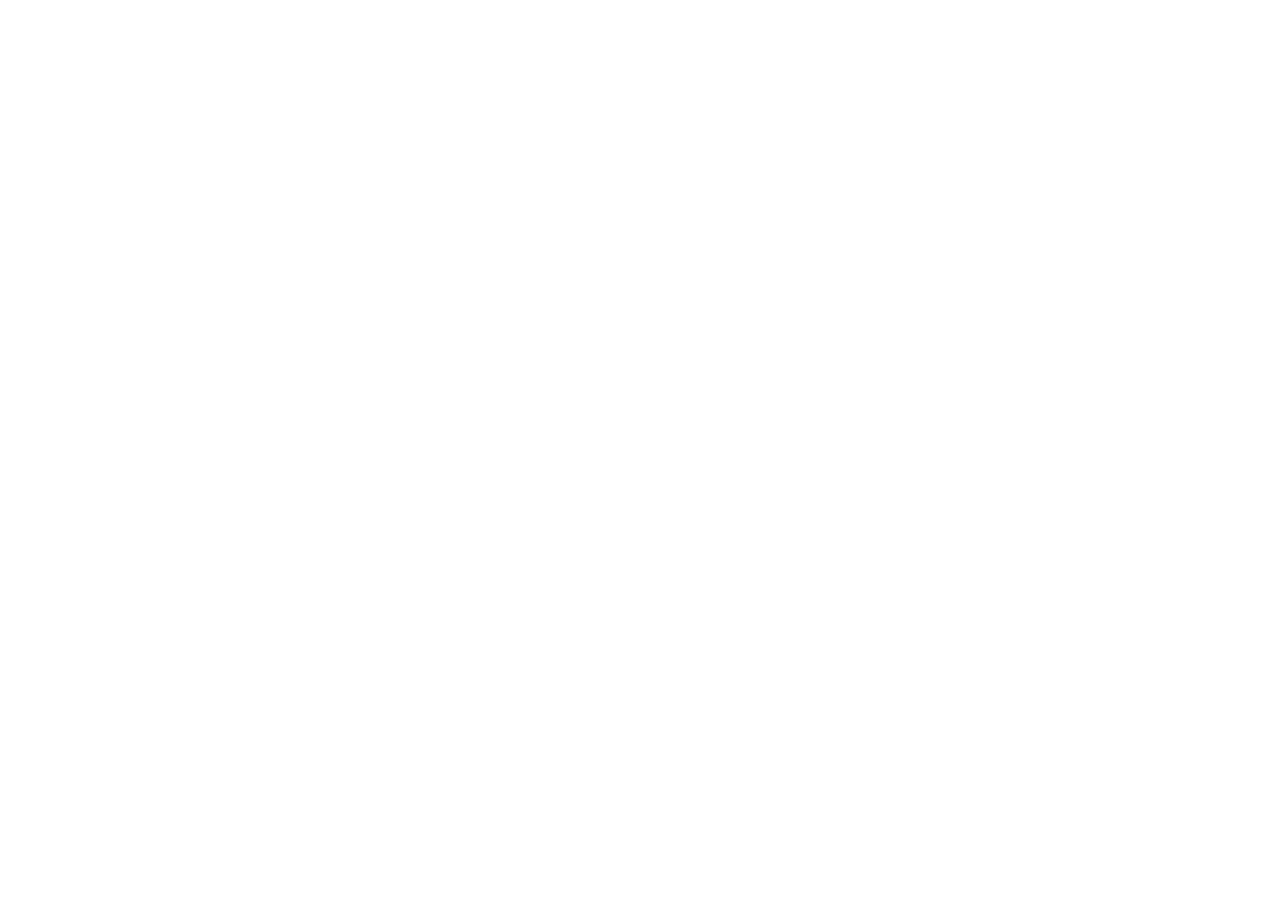
==== index.html @ bd04b02f "Teste" ====
<!DOCTYPE html>
<html lang="pt-br">
<head>
    <meta charset="UTF-8">
    <meta name="viewport" content="width=device-width, initial-scale=1.0">
    <title>Gollum</title>
    <link rel="stylesheet" href="style.css">
</head>
<body>
    <div class="">
        <header>

        </header>
    </div>

    <nav></nav>

    
    
</body>
</html>
---- style.css ----
@import url('https://fonts.googleapis.com/css2?family=Sofadi+One&display=swap');
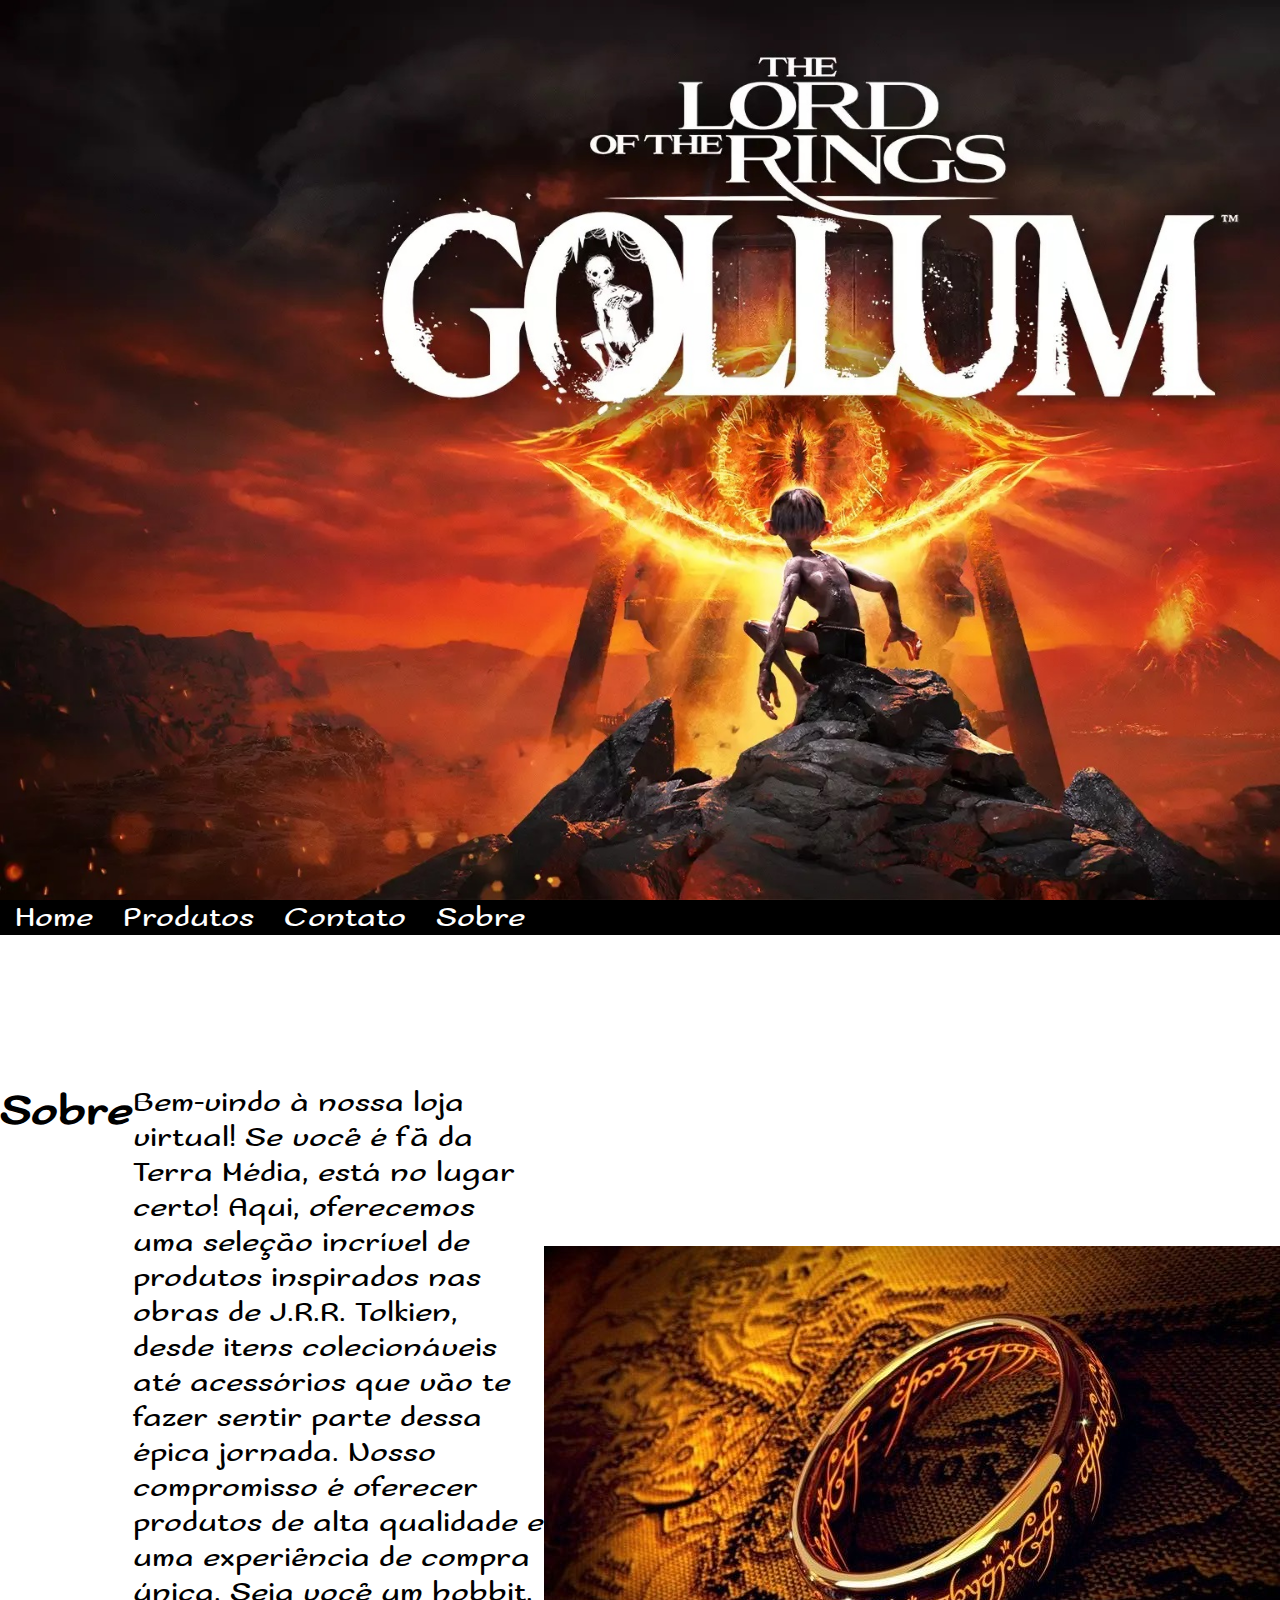
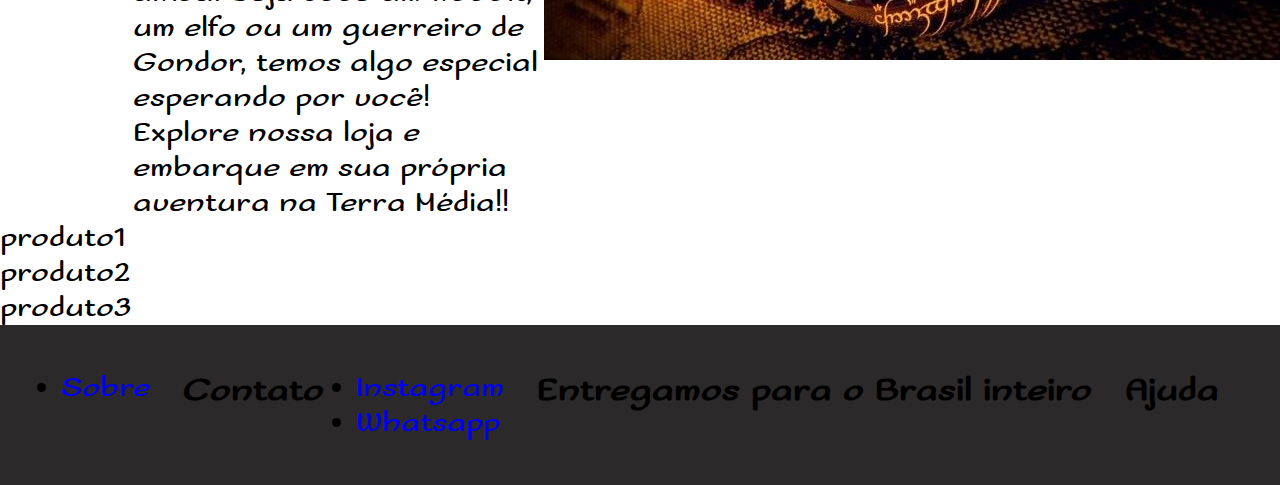
==== commit 61e8f410: "Adicionando rodapé" ====
--- a/index.html
+++ b/index.html
@@ -3,19 +3,78 @@
 <head>
     <meta charset="UTF-8">
     <meta name="viewport" content="width=device-width, initial-scale=1.0">
-    <title>Gollum</title>
+    <title>Gollum Store</title>
     <link rel="stylesheet" href="style.css">
 </head>
 <body>
-    <div class="">
-        <header>
+    <header>  
 
-        </header>
-    </div>
+        <div class="cover"></div>
+    </header>
+<div>
+    <nav>
+        <ul class="pesquisa" >
+            <li>
+                <a  href="index.html">Home</a>
+            </li>
 
-    <nav></nav>
+            <li>
+                <a href="produtos.html">Produtos</a>
+            </li>
+            <li>
+                <a href="contato.html">Contato</a>
+            </li>
+            <li>
+                <a href="sobre.html">Sobre</a>
+            </li>
+        </ul>
+    </nav>
+</div>
+           
 
-    
-    
+        <main class="sobre">
+            <article class="textsobre">
+                <h2>Sobre</h2>
+                <p> Bem-vindo à nossa loja virtual! Se você é fã da Terra Média, 
+                    está no lugar certo! Aqui, oferecemos uma seleção incrível de produtos 
+                    inspirados nas obras de J.R.R. Tolkien, desde itens colecionáveis 
+                    até acessórios que vão te fazer sentir parte dessa épica jornada. 
+                    Nosso compromisso é oferecer produtos de alta qualidade e uma experiência 
+                    de compra única. Seja você um hobbit, um elfo ou um guerreiro de Gondor,
+                    temos algo especial esperando por você! Explore nossa loja e embarque em 
+                    sua própria aventura na Terra Média!!</p>
+            </article>
+            <div class="imgsobre">
+                <img src="./assets/precioso.jpg" alt="sobre">
+            </div>
+        </main>
+
+
+        <main>
+            <article>produto1</article>
+            <article>produto2</article>
+            <article>produto3</article>
+        </main>
+
+        <footer class="rodape">
+            <ul>  
+                <li>
+                    <a  href="index.html">Sobre</a>
+                </li>
+            </ul>
+            <h3>
+                Contato
+            </h3>
+            <ul>
+                <li><a href="#instagram">Instagram</a></li>
+                <li> <a href="#whatsapp">Whatsapp</a></li>
+            </ul> 
+            <h3> 
+                Entregamos para o Brasil inteiro
+            </h3>
+            <h3> Ajuda </h3>
+            
+        </footer>
+
 </body>
 </html>--- a/style.css
+++ b/style.css
@@ -1 +1,102 @@
 @import url('https://fonts.googleapis.com/css2?family=Sofadi+One&display=swap');
+
+html {
+    font-family: "Sofadi One";
+    font-size: 30px;
+}
+
+* {
+    margin: 0;
+    padding: 0;
+    box-sizing: border-box;
+}
+
+.cover {
+    position: absolute;
+    top: 0;
+    left: 0;
+    height: 100%;
+    width: 100%;
+    z-index: -100;
+    background-image: url('assets/gollumbanner.jpg');
+    background-size: cover;
+}
+
+header {
+    
+    height: 100vh;
+    display: flex;
+    justify-content: center;
+    align-items: center;}
+    
+header h2 {
+    margin-left: 16rem;
+    /* background: linear-gradient(yellow, red); */
+    background: -webkit-linear-gradient(yellow, red);
+    -webkit-background-clip: text;
+    -webkit-text-fill-color: transparent;
+}
+
+div ul {
+    list-style-type: none;
+    display: flex;
+    flex-direction: row;
+    justify-content: space-between;
+    
+
+}
+
+ .pesquisa a{
+    text-decoration: none;
+    font-size: 1rem;
+    margin: 0 0.5rem;
+    color: white;
+    
+    
+    
+}
+
+nav {
+    width: 100%;
+    display:flex;
+    flex-direction: row;
+    justify-content: space-between;
+    align-items: center;
+    background-color: black;
+
+}
+
+.sobre{
+    /* border: 1px solid red; */
+    align-items: center;
+    display: flex;
+    justify-content: space-between;
+    padding-top: 5rem;
+}
+
+
+.imgsobre{
+    /* border: 1px solid rgb(94, 255, 0); */
+    width: 100%;
+    display:flex;
+    /* justify-content: right;         */
+}
+
+.textsobre{
+    /* border: 1px solid rgb(76, 0, 255); */
+    width: 100%;
+    display: flex;
+    /* justify-content: left; */
+}
+
+.rodape {
+    display: flex;
+    justify-content: space-around;
+    background-color: rgb(43, 41, 41);
+    padding: 1.5rem;
+    
+}
+
+.rodape a{
+    text-decoration: none;
+}
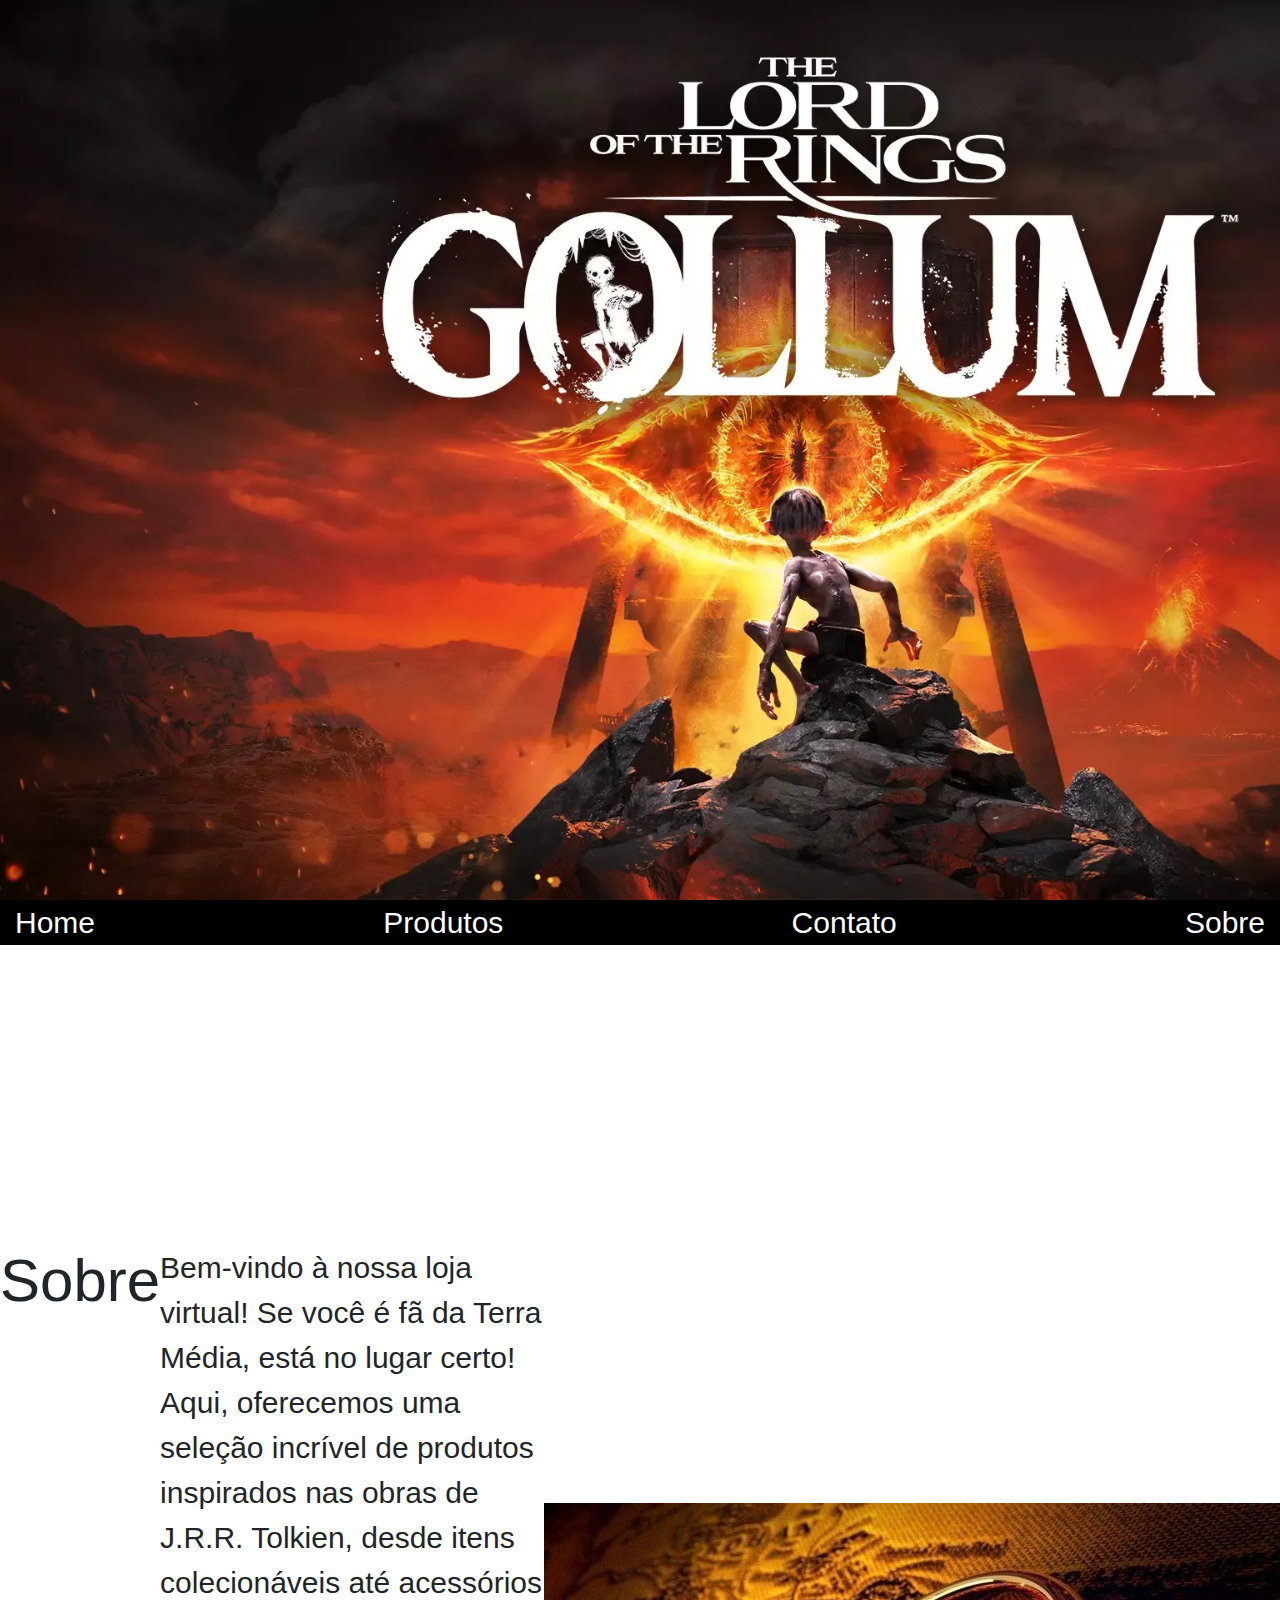
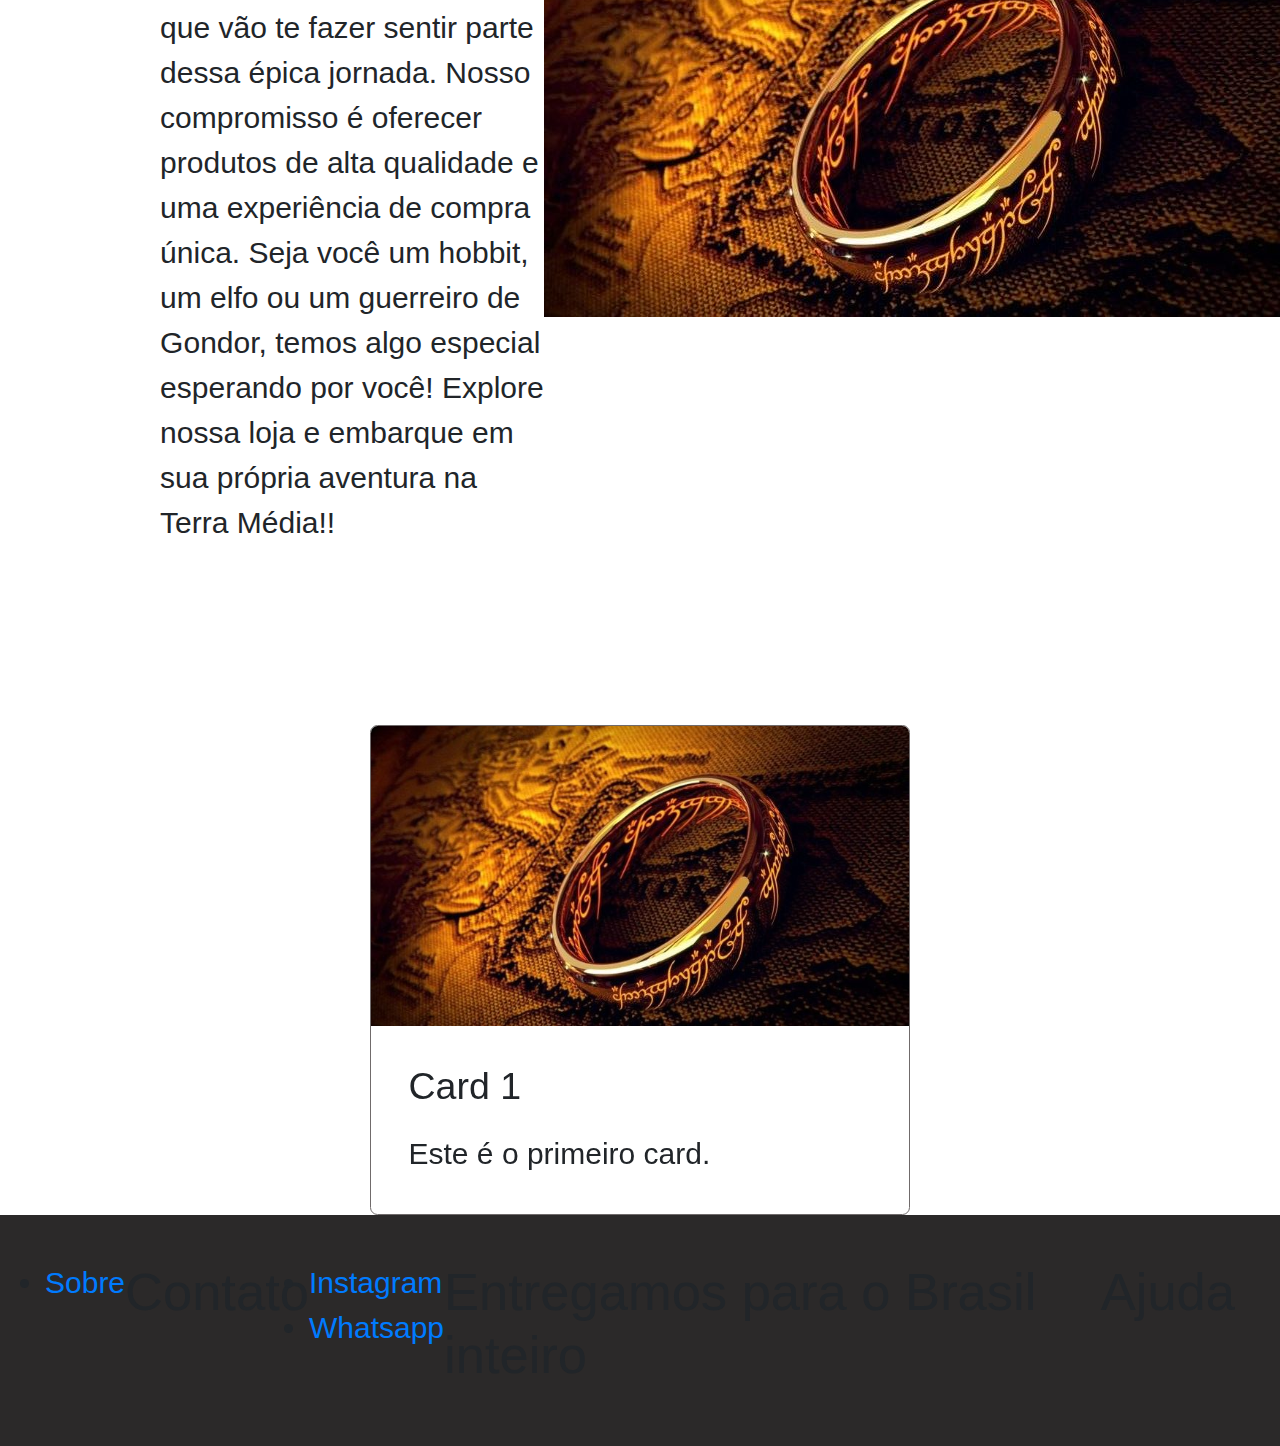
==== commit a8ab8327: "..." ====
--- a/index.html
+++ b/index.html
@@ -5,6 +5,7 @@
     <meta name="viewport" content="width=device-width, initial-scale=1.0">
     <title>Gollum Store</title>
     <link rel="stylesheet" href="style.css">
+    <link href="https://stackpath.bootstrapcdn.com/bootstrap/4.5.2/css/bootstrap.min.css" rel="stylesheet">
 </head>
 <body>
     <header>  
@@ -50,11 +51,45 @@
         </main>
 
 
-        <main>
-            <article>produto1</article>
-            <article>produto2</article>
-            <article>produto3</article>
-        </main>
+        <main id="carouselExampleControls" class="carousel slide" data-ride="carousel">
+            <section class="carousel-inner">
+              <div class="carousel-item active">
+                <div class="card" style="width: 18rem; margin: auto;">
+                  <img src="./assets/precioso.jpg" class="card-img-top" alt="...">
+                  <div class="card-body">
+                    <h5 class="card-title">Card 1</h5>
+                    <p class="card-text">Este é o primeiro card.</p>
+                  </div>
+                </div>
+              </div>
+              <div class="carousel-item">
+                <div class="card" style="width: 18rem; margin: auto;">
+                  <img src="./assets/andúril.jpg" class="card-img-top" alt="...">
+                  <div class="card-body">
+                    <h5 class="card-title">Card 2</h5>
+                    <p class="card-text">Este é o segundo card.</p>
+                  </div>
+                </div>
+              </div>
+              <div class="carousel-item">
+                <div class="card" style="width: 18rem; margin: auto;">
+                  <img src="./assets/anel2.jpg" class="card-img-top" alt="...">
+                  <div class="card-body">
+                    <h5 class="card-title">Card 3</h5>
+                    <p class="card-text">Este é o terceiro card.</p>
+                  </div>
+                </div>
+              </div>
+            </section>
+            <a class="carousel-control-prev" href="#carouselExampleControls" role="button" data-slide="prev">
+              <span class="carousel-control-prev-icon" aria-hidden="true"></span>
+              <span class="sr-only">Anterior</span>
+            </a>
+            <a class="carousel-control-next" href="#carouselExampleControls" role="button" data-slide="next">
+              <span class="carousel-control-next-icon" aria-hidden="true"></span>
+              <span class="sr-only">Próximo</span>
+            </a>
+          </main>
 
         <footer class="rodape">
             <ul>  
@@ -76,5 +111,9 @@
             
         </footer>
 
+        <script src="https://code.jquery.com/jquery-3.5.1.slim.min.js"></script>
+        <script src="https://cdn.jsdelivr.net/npm/@popperjs/core@2.5.4/dist/umd/popper.min.js"></script>
+        <script src="https://stackpath.bootstrapcdn.com/bootstrap/4.5.2/js/bootstrap.min.js"></script>
+
 </body>
 </html>--- a/style.css
+++ b/style.css
@@ -100,3 +100,31 @@
 .rodape a{
     text-decoration: none;
 }
+
+main {
+    margin-top: 5rem;
+}
+
+.carousel-inner {
+    display: flex;
+    gap: 16px;
+}
+
+.carousel-item {
+    position: relative;
+    display: none;
+    float: left;
+    width: 100%;
+    margin-right: 100%;
+    backface-visibility: hidden;
+}
+
+.card {
+    border: 1px solid rgb(112, 107, 107) !important;
+}
+
+.card img {
+    height: 300px;
+    width: 100%;
+    object-fit: cover;
+}
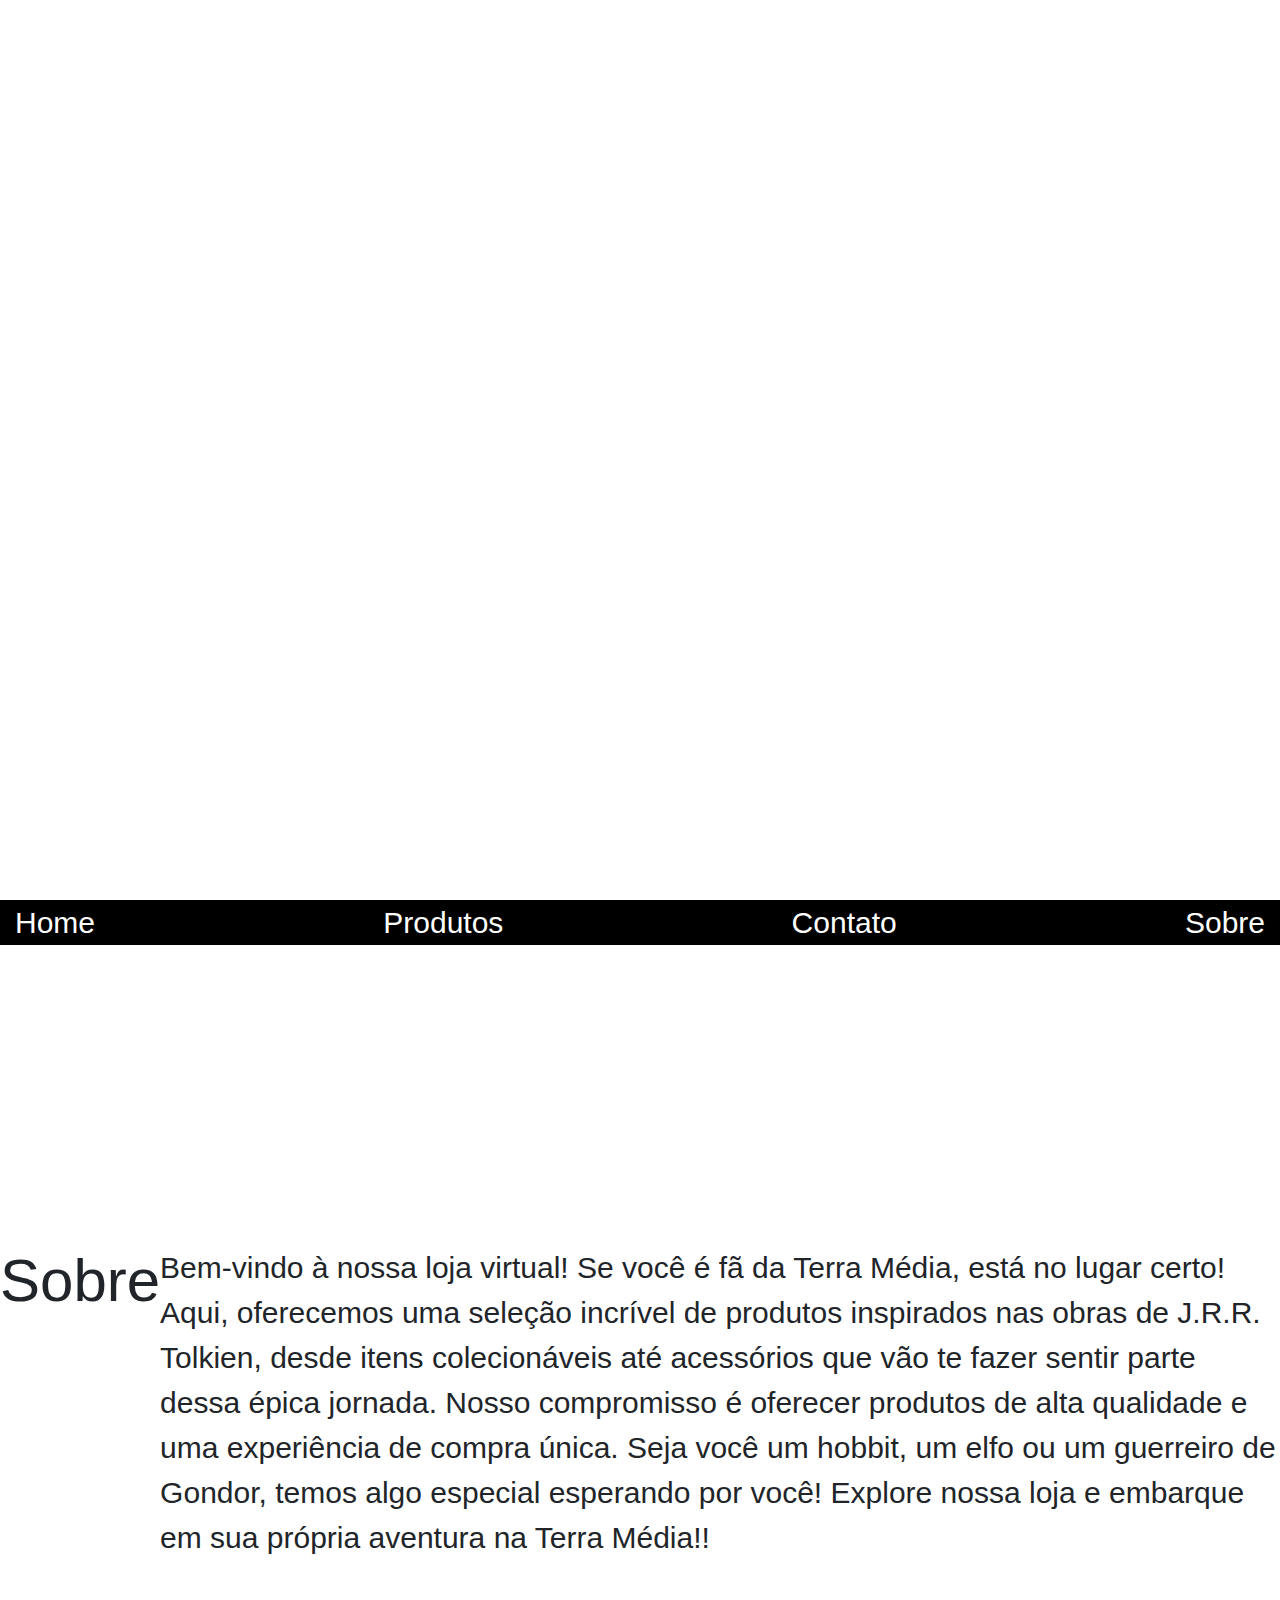
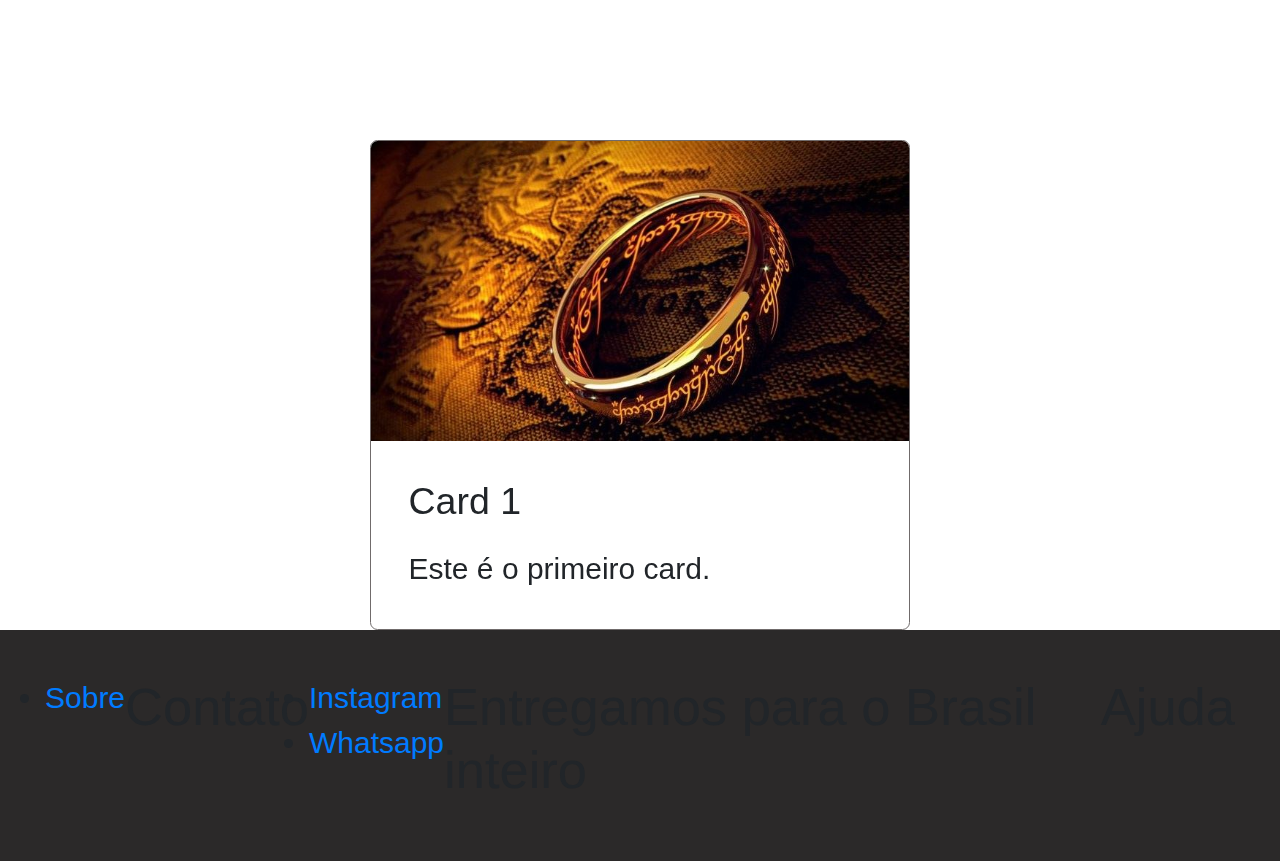
==== commit 0f081b9a: "detalhes" ====
--- a/index.html
+++ b/index.html
@@ -45,9 +45,9 @@
                     temos algo especial esperando por você! Explore nossa loja e embarque em 
                     sua própria aventura na Terra Média!!</p>
             </article>
-            <div class="imgsobre">
+            <!-- <div class="imgsobre">
                 <img src="./assets/precioso.jpg" alt="sobre">
-            </div>
+            </div> -->
         </main>
 
 
--- a/style.css
+++ b/style.css
@@ -3,6 +3,9 @@
 html {
     font-family: "Sofadi One";
     font-size: 30px;
+    background-image: url(assets/degrade.png);
+  
+
 }
 
 * {
@@ -29,13 +32,7 @@
     justify-content: center;
     align-items: center;}
     
-header h2 {
-    margin-left: 16rem;
-    /* background: linear-gradient(yellow, red); */
-    background: -webkit-linear-gradient(yellow, red);
-    -webkit-background-clip: text;
-    -webkit-text-fill-color: transparent;
-}
+
 
 div ul {
     list-style-type: none;
@@ -90,14 +87,17 @@
 }
 
 .rodape {
+    
     display: flex;
     justify-content: space-around;
     background-color: rgb(43, 41, 41);
     padding: 1.5rem;
+   
     
 }
 
 .rodape a{
+    
     text-decoration: none;
 }
 
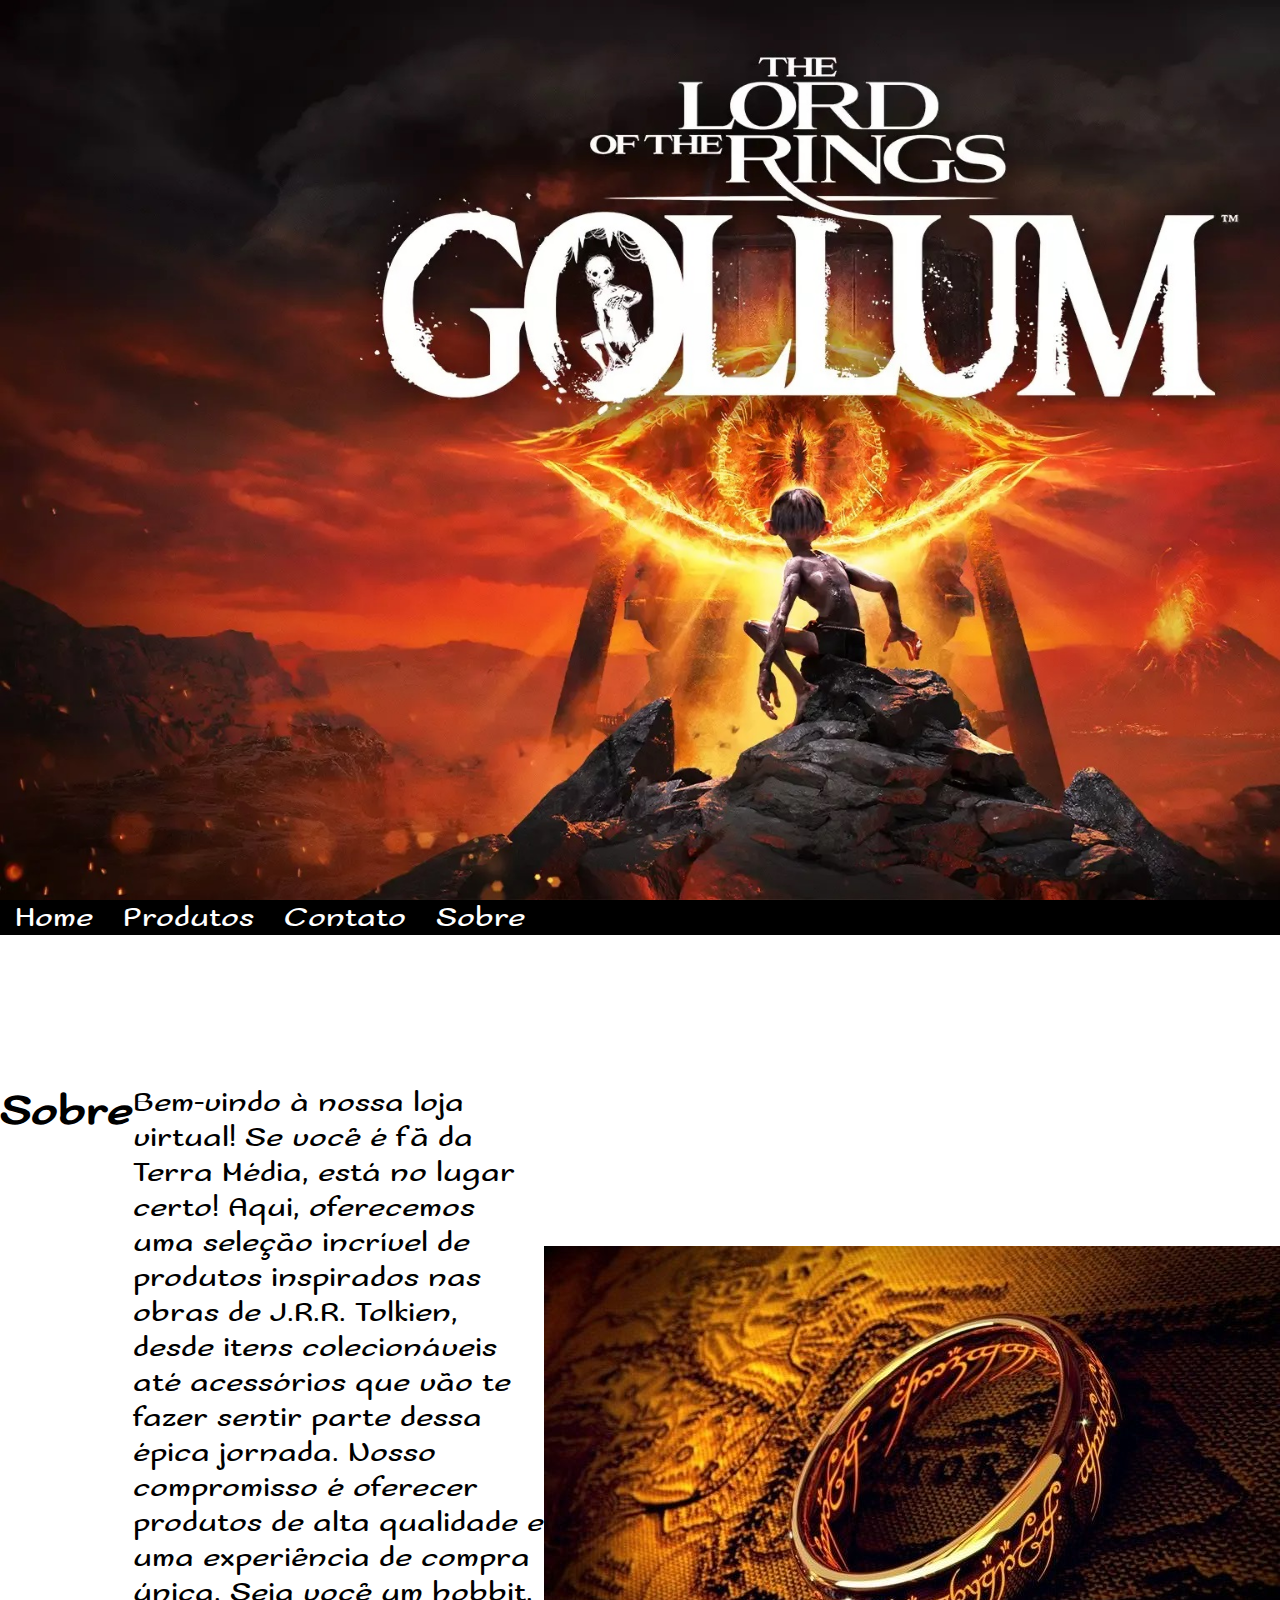
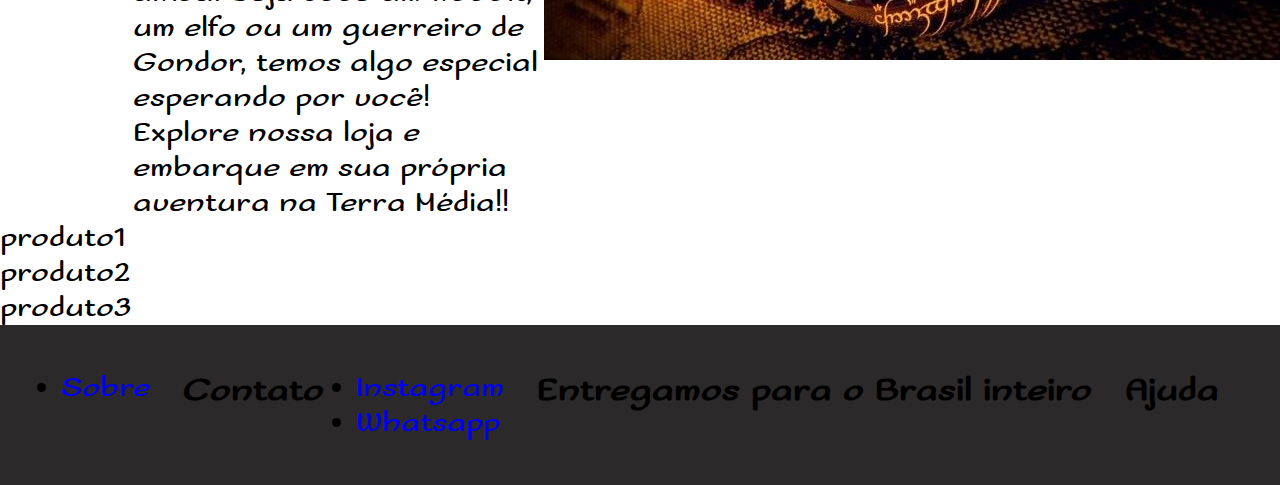
==== commit ff44fb30: "detalhes" ====
--- a/index.html
+++ b/index.html
@@ -5,7 +5,6 @@
     <meta name="viewport" content="width=device-width, initial-scale=1.0">
     <title>Gollum Store</title>
     <link rel="stylesheet" href="style.css">
-    <link href="https://stackpath.bootstrapcdn.com/bootstrap/4.5.2/css/bootstrap.min.css" rel="stylesheet">
 </head>
 <body>
     <header>  
@@ -45,51 +44,17 @@
                     temos algo especial esperando por você! Explore nossa loja e embarque em 
                     sua própria aventura na Terra Média!!</p>
             </article>
-            <!-- <div class="imgsobre">
+            <div class="imgsobre">
                 <img src="./assets/precioso.jpg" alt="sobre">
-            </div> -->
+            </div>
         </main>
 
 
-        <main id="carouselExampleControls" class="carousel slide" data-ride="carousel">
-            <section class="carousel-inner">
-              <div class="carousel-item active">
-                <div class="card" style="width: 18rem; margin: auto;">
-                  <img src="./assets/precioso.jpg" class="card-img-top" alt="...">
-                  <div class="card-body">
-                    <h5 class="card-title">Card 1</h5>
-                    <p class="card-text">Este é o primeiro card.</p>
-                  </div>
-                </div>
-              </div>
-              <div class="carousel-item">
-                <div class="card" style="width: 18rem; margin: auto;">
-                  <img src="./assets/andúril.jpg" class="card-img-top" alt="...">
-                  <div class="card-body">
-                    <h5 class="card-title">Card 2</h5>
-                    <p class="card-text">Este é o segundo card.</p>
-                  </div>
-                </div>
-              </div>
-              <div class="carousel-item">
-                <div class="card" style="width: 18rem; margin: auto;">
-                  <img src="./assets/anel2.jpg" class="card-img-top" alt="...">
-                  <div class="card-body">
-                    <h5 class="card-title">Card 3</h5>
-                    <p class="card-text">Este é o terceiro card.</p>
-                  </div>
-                </div>
-              </div>
-            </section>
-            <a class="carousel-control-prev" href="#carouselExampleControls" role="button" data-slide="prev">
-              <span class="carousel-control-prev-icon" aria-hidden="true"></span>
-              <span class="sr-only">Anterior</span>
-            </a>
-            <a class="carousel-control-next" href="#carouselExampleControls" role="button" data-slide="next">
-              <span class="carousel-control-next-icon" aria-hidden="true"></span>
-              <span class="sr-only">Próximo</span>
-            </a>
-          </main>
+        <main>
+            <article>produto1</article>
+            <article>produto2</article>
+            <article>produto3</article>
+        </main>
 
         <footer class="rodape">
             <ul>  
@@ -111,9 +76,5 @@
             
         </footer>
 
-        <script src="https://code.jquery.com/jquery-3.5.1.slim.min.js"></script>
-        <script src="https://cdn.jsdelivr.net/npm/@popperjs/core@2.5.4/dist/umd/popper.min.js"></script>
-        <script src="https://stackpath.bootstrapcdn.com/bootstrap/4.5.2/js/bootstrap.min.js"></script>
-
 </body>
 </html>--- a/style.css
+++ b/style.css
@@ -3,9 +3,6 @@
 html {
     font-family: "Sofadi One";
     font-size: 30px;
-    background-image: url(assets/degrade.png);
-  
-
 }
 
 * {
@@ -32,7 +29,13 @@
     justify-content: center;
     align-items: center;}
     
-
+header h2 {
+    margin-left: 16rem;
+    /* background: linear-gradient(yellow, red); */
+    background: -webkit-linear-gradient(yellow, red);
+    -webkit-background-clip: text;
+    -webkit-text-fill-color: transparent;
+}
 
 div ul {
     list-style-type: none;
@@ -87,44 +90,13 @@
 }
 
 .rodape {
-    
     display: flex;
     justify-content: space-around;
     background-color: rgb(43, 41, 41);
     padding: 1.5rem;
-   
     
 }
 
 .rodape a{
-    
     text-decoration: none;
 }
-
-main {
-    margin-top: 5rem;
-}
-
-.carousel-inner {
-    display: flex;
-    gap: 16px;
-}
-
-.carousel-item {
-    position: relative;
-    display: none;
-    float: left;
-    width: 100%;
-    margin-right: 100%;
-    backface-visibility: hidden;
-}
-
-.card {
-    border: 1px solid rgb(112, 107, 107) !important;
-}
-
-.card img {
-    height: 300px;
-    width: 100%;
-    object-fit: cover;
-}
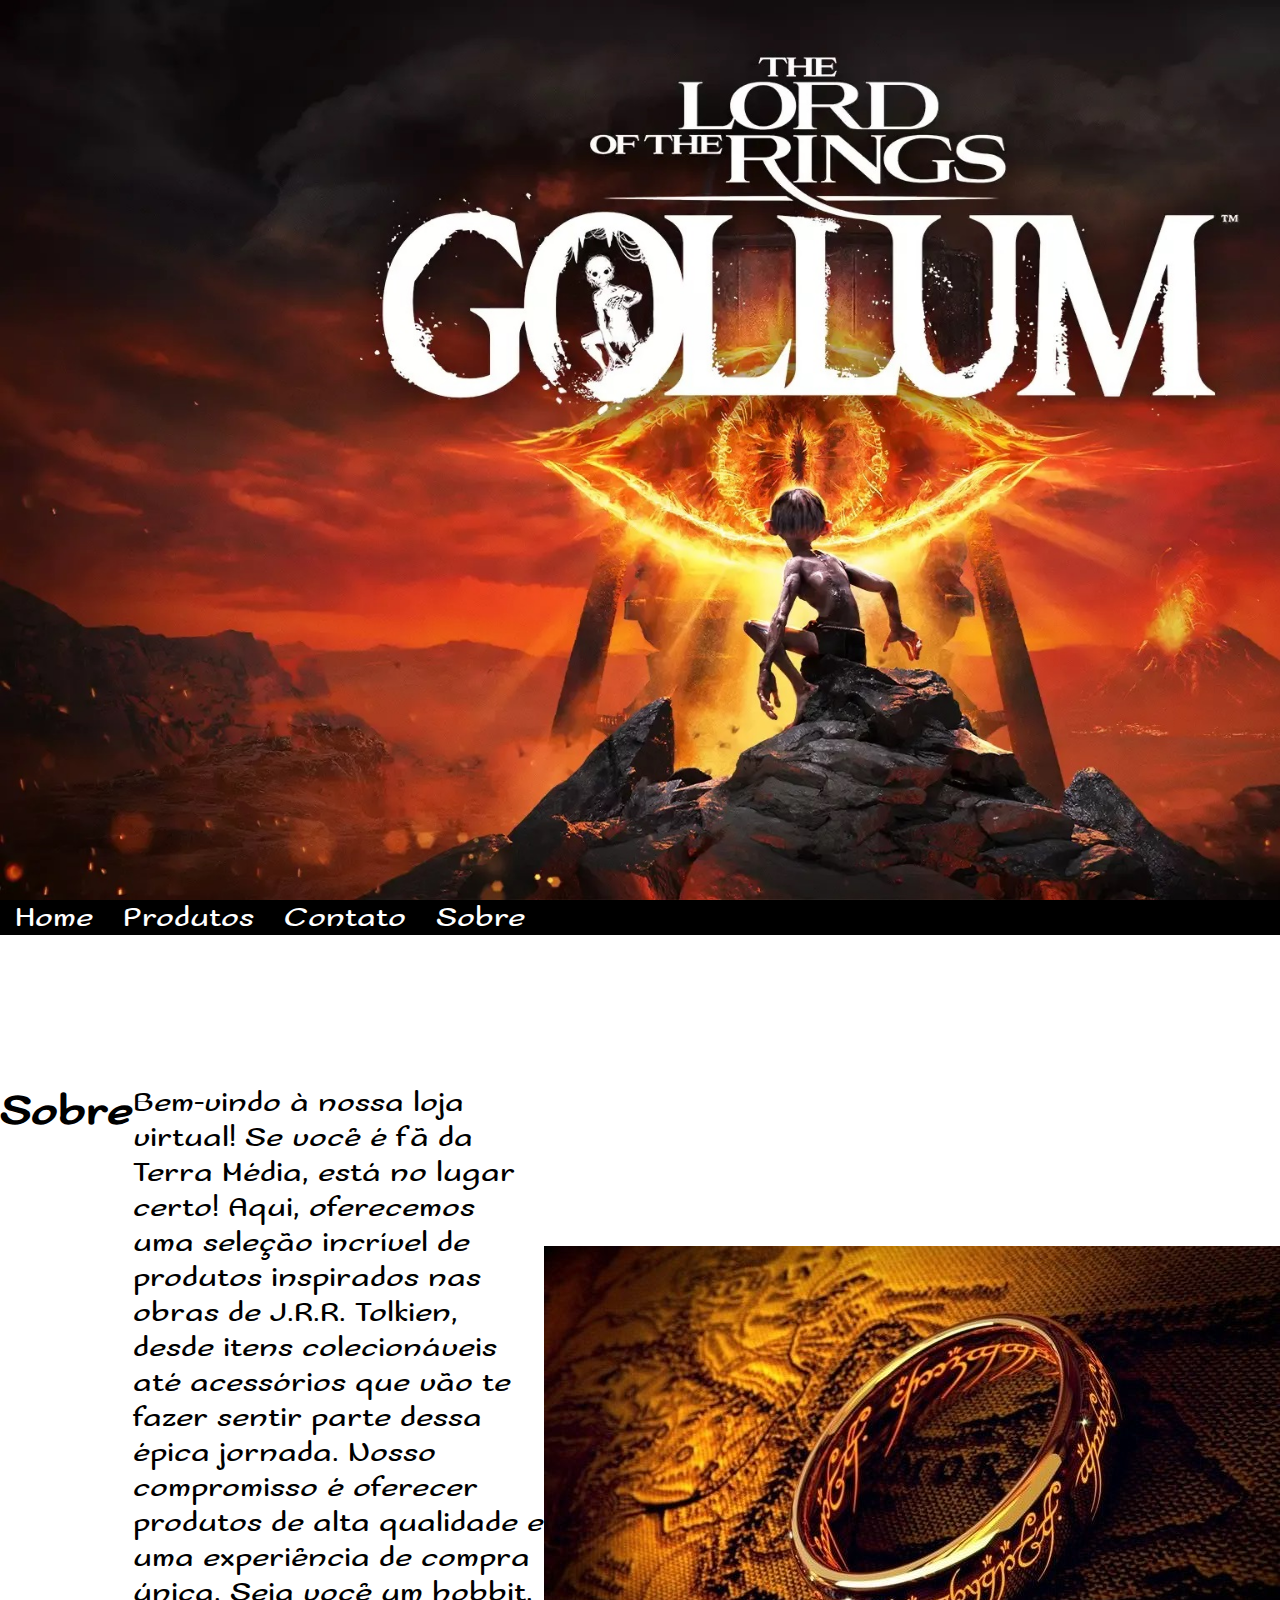
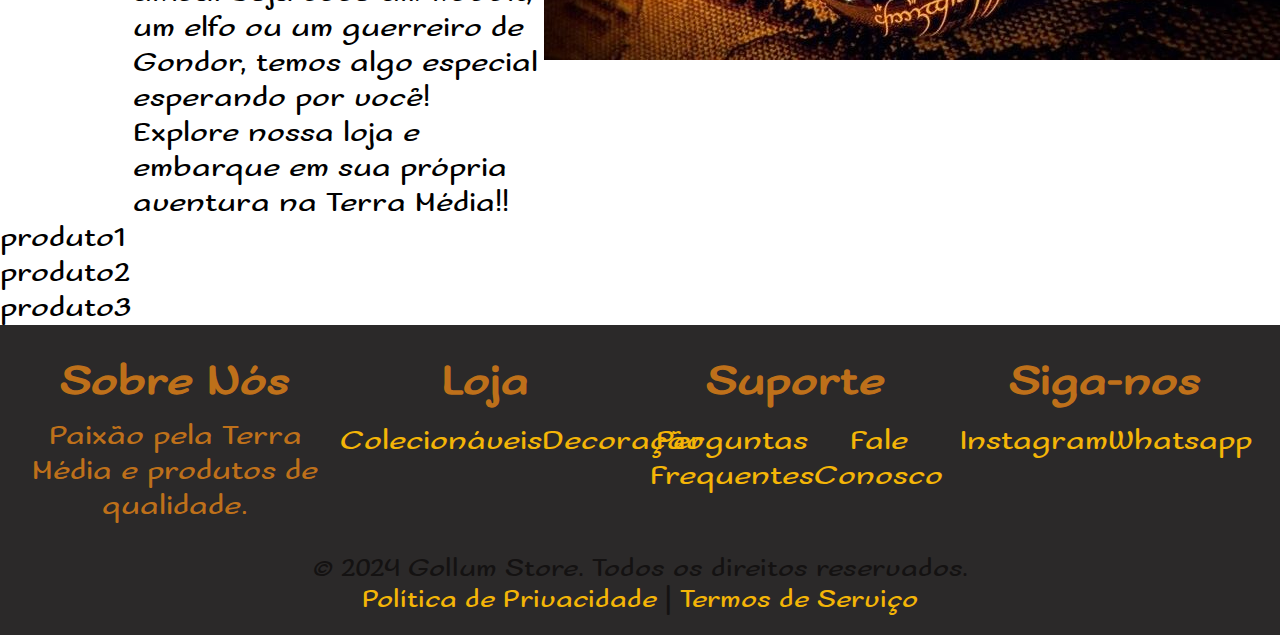
==== commit ba70a3eb: "Finalizando o rodapé" ====
--- a/index.html
+++ b/index.html
@@ -56,23 +56,44 @@
             <article>produto3</article>
         </main>
 
-        <footer class="rodape">
-            <ul>  
-                <li>
-                    <a  href="index.html">Sobre</a>
-                </li>
-            </ul>
-            <h3>
-                Contato
-            </h3>
-            <ul>
-                <li><a href="#instagram">Instagram</a></li>
-                <li> <a href="#whatsapp">Whatsapp</a></li>
-            </ul> 
-            <h3> 
-                Entregamos para o Brasil inteiro
-            </h3>
-            <h3> Ajuda </h3>
+        <footer>
+            <div class="footer-content">
+                <div class="footer-section">
+                    <h2>Sobre Nós</h2>
+                    <p>Paixão pela Terra Média e produtos de qualidade.</p>
+                </div>
+                
+                <div class="footer-section">
+                    <h2>Loja</h2>
+                    <ul>
+                        <li><a href="#colecionaveis">Colecionáveis</a></li>
+                        <li><a href="#decoracao">Decoração</a></li>
+                    </ul>
+                </div>
+        
+                <div class="footer-section">
+                    <h2>Suporte</h2>
+                    <ul>
+                        <li><a href="#faq">Perguntas Frequentes</a></li>
+                        <li><a href="#contato">Fale Conosco</a></li>
+                    </ul>
+                </div>
+        
+                <div class="footer-section">
+                    <h2>Siga-nos</h2>
+                    <ul>
+                        <li><a href="#instagram">Instagram</a></li>
+                        <li><a href="#whatsapp">Whatsapp</a></li>
+                    </ul>
+                </div>
+            </div>
+        
+            <div class="footer-bottom">
+                <p>&copy; 2024 Gollum Store. Todos os direitos reservados.</p>
+                <p><a href="#privacidade">Política de Privacidade</a> | <a href="#termos">Termos de Serviço</a></p>
+            </div>
+        </footer>
+        
             
         </footer>
 
--- a/style.css
+++ b/style.css
@@ -89,14 +89,59 @@
     /* justify-content: left; */
 }
 
-.rodape {
-    display: flex;
-    justify-content: space-around;
-    background-color: rgb(43, 41, 41);
-    padding: 1.5rem;
-    
+footer {
+    background-color: rgb(43, 41, 41);  /* Cor de fundo escura */
+    color: rgb(20, 18, 18);            /* Cor do texto */
+    padding: 20px;          /* Espaçamento interno */
+    text-align: center;      /* Alinhamento central do texto */
 }
 
-.rodape a{
-    text-decoration: none;
+.footer-content {
+    display: flex;           /* Usar flexbox para organizar as seções */
+    justify-content: space-around;  /* Espaçamento entre as seções */
+    flex-wrap: wrap;        /* Permitir que as seções se empilhem em telas menores */
 }
+
+.footer-section {
+    flex: 1;                /* Seções ocupam espaço igual */
+    min-width: 100px;       /* Largura mínima para cada seção */
+    margin: 10px;          /* Margem entre as seções */
+    color:#d37b18e1;
+}
+
+.footer-section h2 {
+    margin-bottom: 10px;    /* Espaçamento abaixo dos títulos */
+}
+
+.footer-section ul {
+    list-style-type: none;   /* Remover marcadores da lista */
+    padding: 0;              /* Remover preenchimento da lista */
+    margin: 0;
+}
+
+.footer-section li {
+    margin: 5px 0;
+}
+.footer-section a {
+    color: #f4b507;          /* Cor dos links */
+    text-decoration: none;    /* Remover sublinhado */
+    display: block;
+}
+
+.footer-section a:hover {
+    text-decoration: underline; /* Sublinhado ao passar o mouse */
+}
+
+.footer-bottom {
+    margin-top: 20px;       /* Espaçamento acima da seção inferior */
+    font-size: 0.9em;       /* Fonte menor para o rodapé */
+}
+
+.footer-bottom a {
+    color: #f4b507;          /* Cor dos links na seção inferior */
+    text-decoration: none;    /* Remover sublinhado */
+}
+
+.footer-bottom a:hover {
+    text-decoration: underline; /* Sublinhado ao passar o mouse */
+}
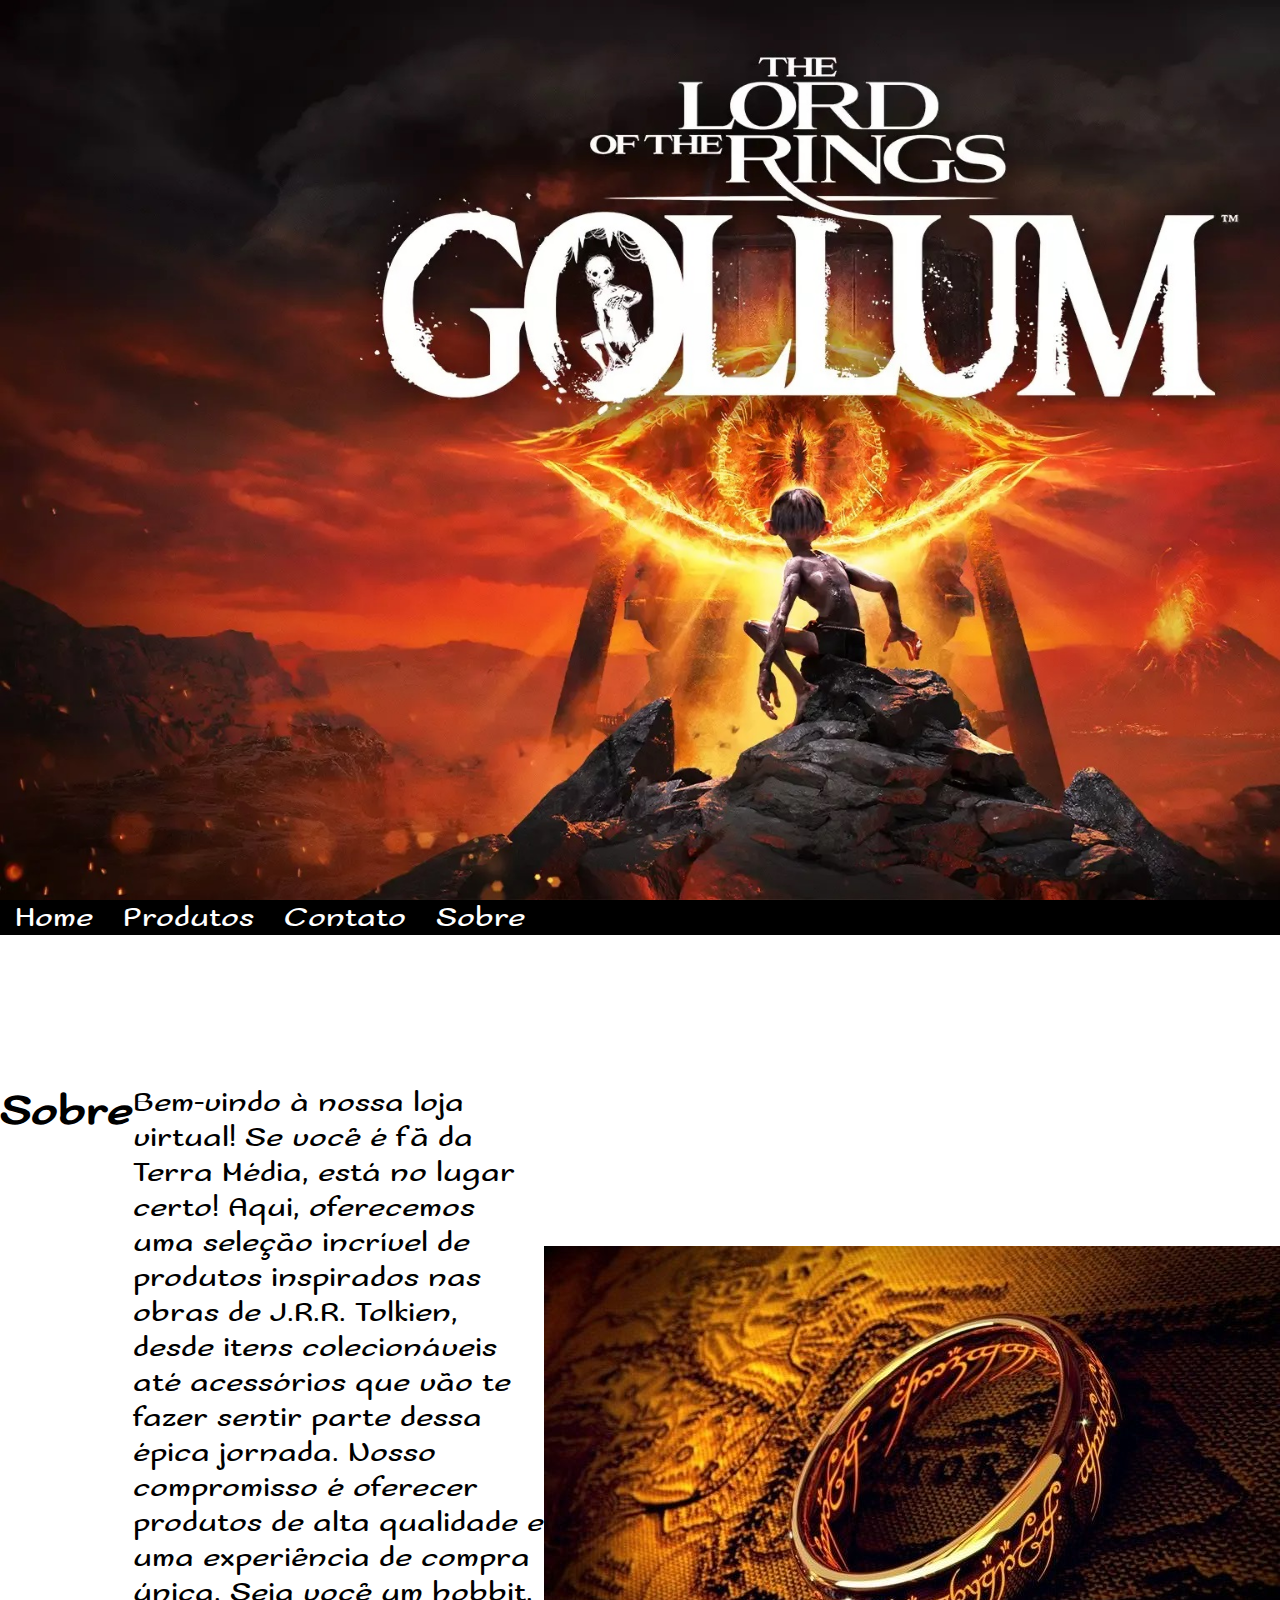
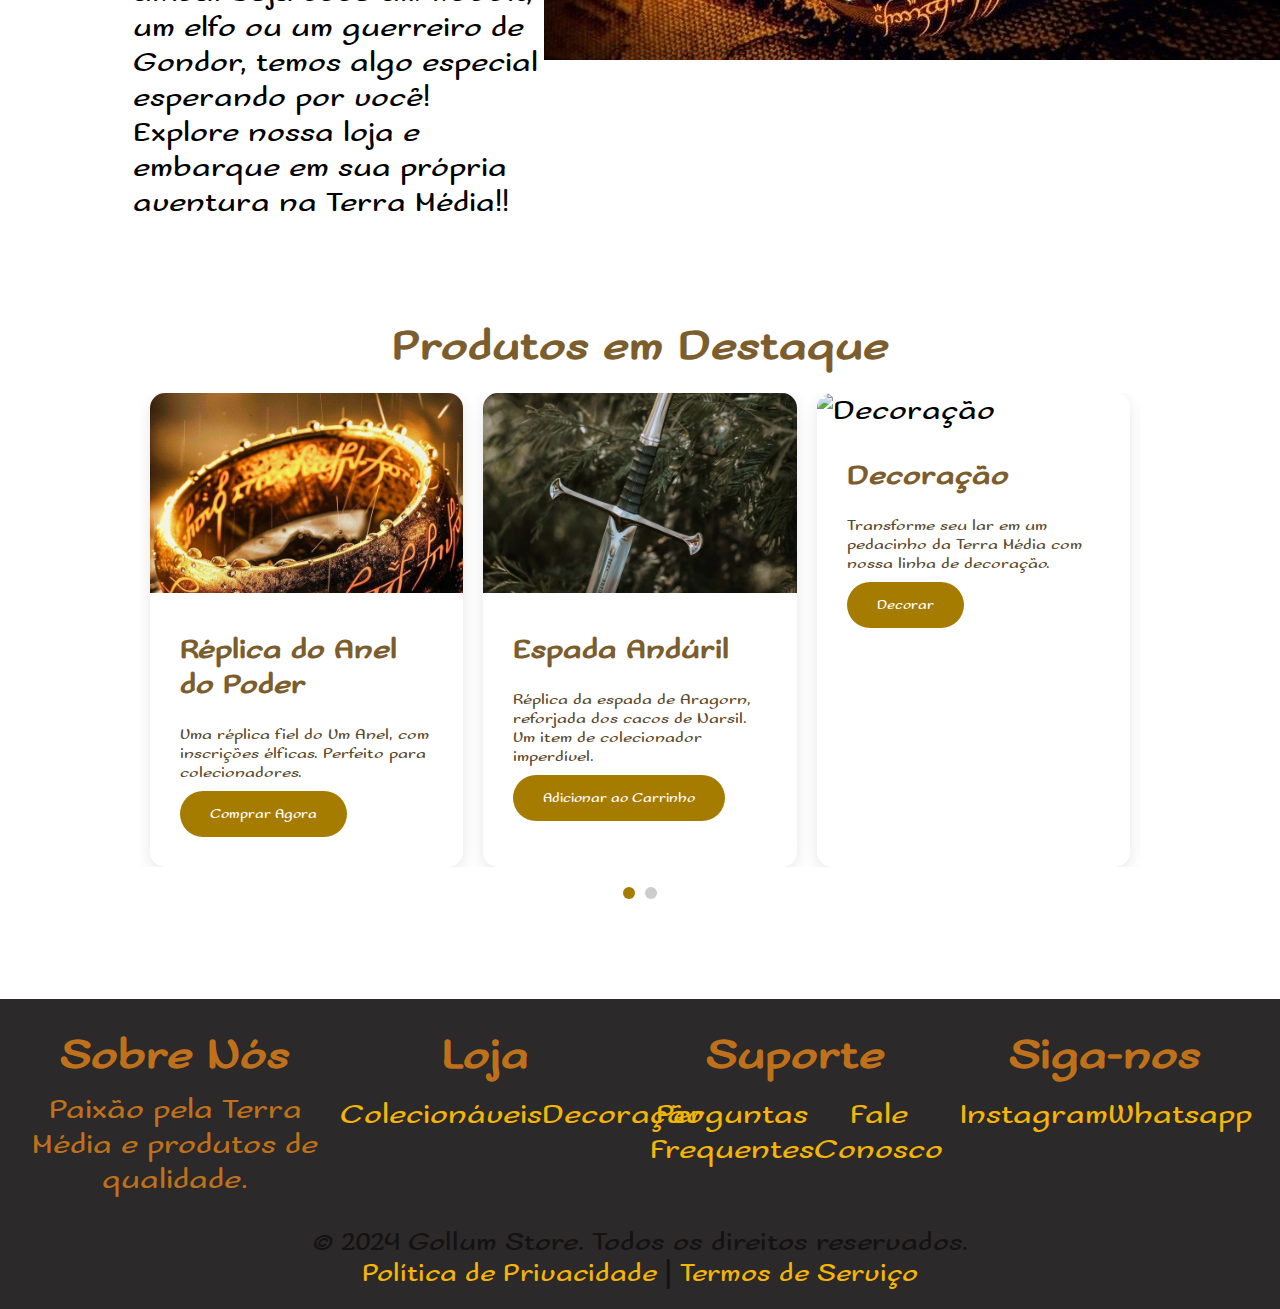
==== commit 5b9c074e: "feat(cards): finalizado a seção de produtos" ====
--- a/index.html
+++ b/index.html
@@ -49,12 +49,55 @@
             </div>
         </main>
 
-
-        <main>
-            <article>produto1</article>
-            <article>produto2</article>
-            <article>produto3</article>
-        </main>
+        <section class="s-cards">
+          <h2>Produtos em Destaque</h2>
+          <input type="radio" name="slider" id="radio1" class="radio-buttons" checked>
+          <input type="radio" name="slider" id="radio2" class="radio-buttons">
+          <div class="cards-wrapper">
+              <div class="cards-container">
+                  <div class="card-group">
+                      <div class="card">
+                          <img src="./assets/anel.jpg" class="card-img-top" alt="Anel do Poder">
+                          <div class="card-body">
+                              <h5 class="card-title">Réplica do Anel do Poder</h5>
+                              <p class="card-text">Uma réplica fiel do Um Anel, com inscrições élficas. Perfeito para colecionadores.</p>
+                              <a href="#" class="btn">Comprar Agora</a>
+                          </div>
+                      </div>
+                      <div class="card">
+                          <img src="./assets/andúril.jpg" class="card-img-top" alt="Espada Andúril">
+                          <div class="card-body">
+                              <h5 class="card-title">Espada Andúril</h5>
+                              <p class="card-text">Réplica da espada de Aragorn, reforjada dos cacos de Narsil. Um item de colecionador imperdível.</p>
+                              <a href="#" class="btn">Adicionar ao Carrinho</a>
+                          </div>
+                      </div>
+                      <div class="card">
+                        <img src="./assets/torre.jpeg" class="card-img-top" alt="Decoração">
+                        <div class="card-body">
+                            <h5 class="card-title">Decoração</h5>
+                            <p class="card-text">Transforme seu lar em um pedacinho da Terra Média com nossa linha de decoração.</p>
+                            <a href="#" class="btn">Decorar</a>
+                        </div>
+                    </div>
+                  </div>
+                  <div class="card-group">
+                      <div class="card">
+                          <img src="./assets/Mapa-terra-média.jpg" class="card-img-top" alt="Mapa da Terra Média">
+                          <div class="card-body">
+                              <h5 class="card-title">Mapa da Terra Média</h5>
+                              <p class="card-text">Mapa detalhado da Terra Média, impresso em pergaminho de alta qualidade. Ideal para decoração.</p>
+                              <a href="#" class="btn">Comprar</a>
+                          </div>
+                      </div>
+                  </div>
+              </div>
+          </div>
+          <div class="indicators">
+              <label for="radio1" class="indicator"></label>
+              <label for="radio2" class="indicator"></label>
+          </div>
+      </section>
 
         <footer>
             <div class="footer-content">
--- a/style.css
+++ b/style.css
@@ -1,147 +1,245 @@
-@import url('https://fonts.googleapis.com/css2?family=Sofadi+One&display=swap');
+@import url("https://fonts.googleapis.com/css2?family=Sofadi+One&display=swap");
 
 html {
-    font-family: "Sofadi One";
-    font-size: 30px;
+  font-family: "Sofadi One";
+  font-size: 30px;
 }
 
 * {
-    margin: 0;
-    padding: 0;
-    box-sizing: border-box;
+  margin: 0;
+  padding: 0;
+  box-sizing: border-box;
 }
 
 .cover {
-    position: absolute;
-    top: 0;
-    left: 0;
-    height: 100%;
-    width: 100%;
-    z-index: -100;
-    background-image: url('assets/gollumbanner.jpg');
-    background-size: cover;
+  position: absolute;
+  top: 0;
+  left: 0;
+  height: 100%;
+  width: 100%;
+  z-index: -100;
+  background-image: url("assets/gollumbanner.jpg");
+  background-size: cover;
 }
 
 header {
-    
-    height: 100vh;
-    display: flex;
-    justify-content: center;
-    align-items: center;}
-    
+  height: 100vh;
+  display: flex;
+  justify-content: center;
+  align-items: center;
+}
+
 header h2 {
-    margin-left: 16rem;
-    /* background: linear-gradient(yellow, red); */
-    background: -webkit-linear-gradient(yellow, red);
-    -webkit-background-clip: text;
-    -webkit-text-fill-color: transparent;
+  margin-left: 16rem;
+  /* background: linear-gradient(yellow, red); */
+  background: -webkit-linear-gradient(yellow, red);
+  -webkit-background-clip: text;
+  -webkit-text-fill-color: transparent;
 }
 
 div ul {
-    list-style-type: none;
-    display: flex;
-    flex-direction: row;
-    justify-content: space-between;
-    
-
-}
-
- .pesquisa a{
-    text-decoration: none;
-    font-size: 1rem;
-    margin: 0 0.5rem;
-    color: white;
-    
-    
-    
+  list-style-type: none;
+  display: flex;
+  flex-direction: row;
+  justify-content: space-between;
+}
+
+.pesquisa a {
+  text-decoration: none;
+  font-size: 1rem;
+  margin: 0 0.5rem;
+  color: white;
 }
 
 nav {
-    width: 100%;
-    display:flex;
-    flex-direction: row;
-    justify-content: space-between;
-    align-items: center;
-    background-color: black;
-
-}
-
-.sobre{
-    /* border: 1px solid red; */
-    align-items: center;
-    display: flex;
-    justify-content: space-between;
-    padding-top: 5rem;
-}
-
-
-.imgsobre{
-    /* border: 1px solid rgb(94, 255, 0); */
-    width: 100%;
-    display:flex;
-    /* justify-content: right;         */
-}
-
-.textsobre{
-    /* border: 1px solid rgb(76, 0, 255); */
-    width: 100%;
-    display: flex;
-    /* justify-content: left; */
+  width: 100%;
+  display: flex;
+  flex-direction: row;
+  justify-content: space-between;
+  align-items: center;
+  background-color: black;
+}
+
+.sobre {
+  /* border: 1px solid red; */
+  align-items: center;
+  display: flex;
+  justify-content: space-between;
+  padding-top: 5rem;
+}
+
+.imgsobre {
+  /* border: 1px solid rgb(94, 255, 0); */
+  width: 100%;
+  display: flex;
+  /* justify-content: right;         */
+}
+
+.textsobre {
+  /* border: 1px solid rgb(76, 0, 255); */
+  width: 100%;
+  display: flex;
+  /* justify-content: left; */
 }
 
 footer {
-    background-color: rgb(43, 41, 41);  /* Cor de fundo escura */
-    color: rgb(20, 18, 18);            /* Cor do texto */
-    padding: 20px;          /* Espaçamento interno */
-    text-align: center;      /* Alinhamento central do texto */
+  background-color: rgb(43, 41, 41); /* Cor de fundo escura */
+  color: rgb(20, 18, 18); /* Cor do texto */
+  padding: 20px; /* Espaçamento interno */
+  text-align: center; /* Alinhamento central do texto */
 }
 
 .footer-content {
-    display: flex;           /* Usar flexbox para organizar as seções */
-    justify-content: space-around;  /* Espaçamento entre as seções */
-    flex-wrap: wrap;        /* Permitir que as seções se empilhem em telas menores */
+  display: flex; /* Usar flexbox para organizar as seções */
+  justify-content: space-around; /* Espaçamento entre as seções */
+  flex-wrap: wrap; /* Permitir que as seções se empilhem em telas menores */
 }
 
 .footer-section {
-    flex: 1;                /* Seções ocupam espaço igual */
-    min-width: 100px;       /* Largura mínima para cada seção */
-    margin: 10px;          /* Margem entre as seções */
-    color:#d37b18e1;
+  flex: 1; /* Seções ocupam espaço igual */
+  min-width: 100px; /* Largura mínima para cada seção */
+  margin: 10px; /* Margem entre as seções */
+  color: #d37b18e1;
 }
 
 .footer-section h2 {
-    margin-bottom: 10px;    /* Espaçamento abaixo dos títulos */
+  margin-bottom: 10px; /* Espaçamento abaixo dos títulos */
 }
 
 .footer-section ul {
-    list-style-type: none;   /* Remover marcadores da lista */
-    padding: 0;              /* Remover preenchimento da lista */
-    margin: 0;
+  list-style-type: none; /* Remover marcadores da lista */
+  padding: 0; /* Remover preenchimento da lista */
+  margin: 0;
 }
 
 .footer-section li {
-    margin: 5px 0;
+  margin: 5px 0;
 }
 .footer-section a {
-    color: #f4b507;          /* Cor dos links */
-    text-decoration: none;    /* Remover sublinhado */
-    display: block;
+  color: #f4b507; /* Cor dos links */
+  text-decoration: none; /* Remover sublinhado */
+  display: block;
 }
 
 .footer-section a:hover {
-    text-decoration: underline; /* Sublinhado ao passar o mouse */
+  text-decoration: underline; /* Sublinhado ao passar o mouse */
 }
 
 .footer-bottom {
-    margin-top: 20px;       /* Espaçamento acima da seção inferior */
-    font-size: 0.9em;       /* Fonte menor para o rodapé */
+  margin-top: 20px; /* Espaçamento acima da seção inferior */
+  font-size: 0.9em; /* Fonte menor para o rodapé */
 }
 
 .footer-bottom a {
-    color: #f4b507;          /* Cor dos links na seção inferior */
-    text-decoration: none;    /* Remover sublinhado */
+  color: #f4b507; /* Cor dos links na seção inferior */
+  text-decoration: none; /* Remover sublinhado */
 }
 
 .footer-bottom a:hover {
-    text-decoration: underline; /* Sublinhado ao passar o mouse */
-}
+  text-decoration: underline; /* Sublinhado ao passar o mouse */
+}
+
+.s-cards {
+  max-width: 1200px;
+  margin: 0 auto;
+  padding: 100px;
+}
+
+.s-cards h2 {
+  text-align: center;
+  margin-bottom: 20px;
+  color: #7c5e2e;
+}
+.intro {
+  text-align: center;
+  margin-bottom: 30px;
+  font-style: italic;
+  color: #5a4a2d;
+}
+.cards-wrapper {
+  position: relative;
+  overflow: hidden;
+  margin-bottom: 20px;
+}
+.cards-container {
+  display: flex;
+  width: 200%;
+  transition: transform 0.5s ease;
+}
+.card-group {
+  flex: 0 0 50%;
+  display: flex;
+  justify-content: space-between;
+}
+.card {
+  flex: 0 0 calc(33.333% - 20px);
+  margin: 0 10px;
+  background: #fff;
+  border-radius: 15px;
+  overflow: hidden;
+  box-shadow: 0 4px 15px rgba(0, 0, 0, 0.1);
+  transition: transform 0.3s ease, box-shadow 0.3s ease;
+}
+.card:hover {
+  transform: translateY(-5px);
+  box-shadow: 0 6px 20px rgba(0, 0, 0, 0.15);
+}
+.card-img-top {
+  width: 100%;
+  height: 200px;
+  object-fit: cover;
+}
+.card-body {
+  padding: 1rem;
+}
+.card-title {
+  font-size: 1rem;
+  font-weight: 600;
+  margin-bottom: 0.75rem;
+  color: #7c5e2e;
+}
+.card-text {
+  color: #5a4a2d;
+  font-size: 0.5333rem;
+  margin-bottom: 0.3333rem;
+}
+.btn {
+  font-size: 0.4667rem;
+  display: inline-block;
+  background-color: #a67c00;
+  color: #fff;
+  padding: 0.5rem 1rem;
+  text-decoration: none;
+  border-radius: 50px;
+  transition: background-color 0.3s ease;
+}
+.btn:hover {
+  background-color: #7c5e2e;
+}
+.radio-buttons {
+  display: none;
+}
+.indicators {
+  display: flex;
+  justify-content: center;
+  margin-top: 20px;
+}
+.indicator {
+  width: 12px;
+  height: 12px;
+  background-color: #ccc;
+  border-radius: 50%;
+  margin: 0 5px;
+  cursor: pointer;
+  transition: background-color 0.3s ease;
+}
+#radio1:checked ~ .cards-wrapper ~ .indicators .indicator[for="radio1"],
+#radio2:checked ~ .cards-wrapper ~ .indicators .indicator[for="radio2"] {
+  background-color: #a67c00;
+}
+#radio1:checked ~ .cards-wrapper .cards-container {
+  transform: translateX(0);
+}
+#radio2:checked ~ .cards-wrapper .cards-container {
+  transform: translateX(-50%);
+}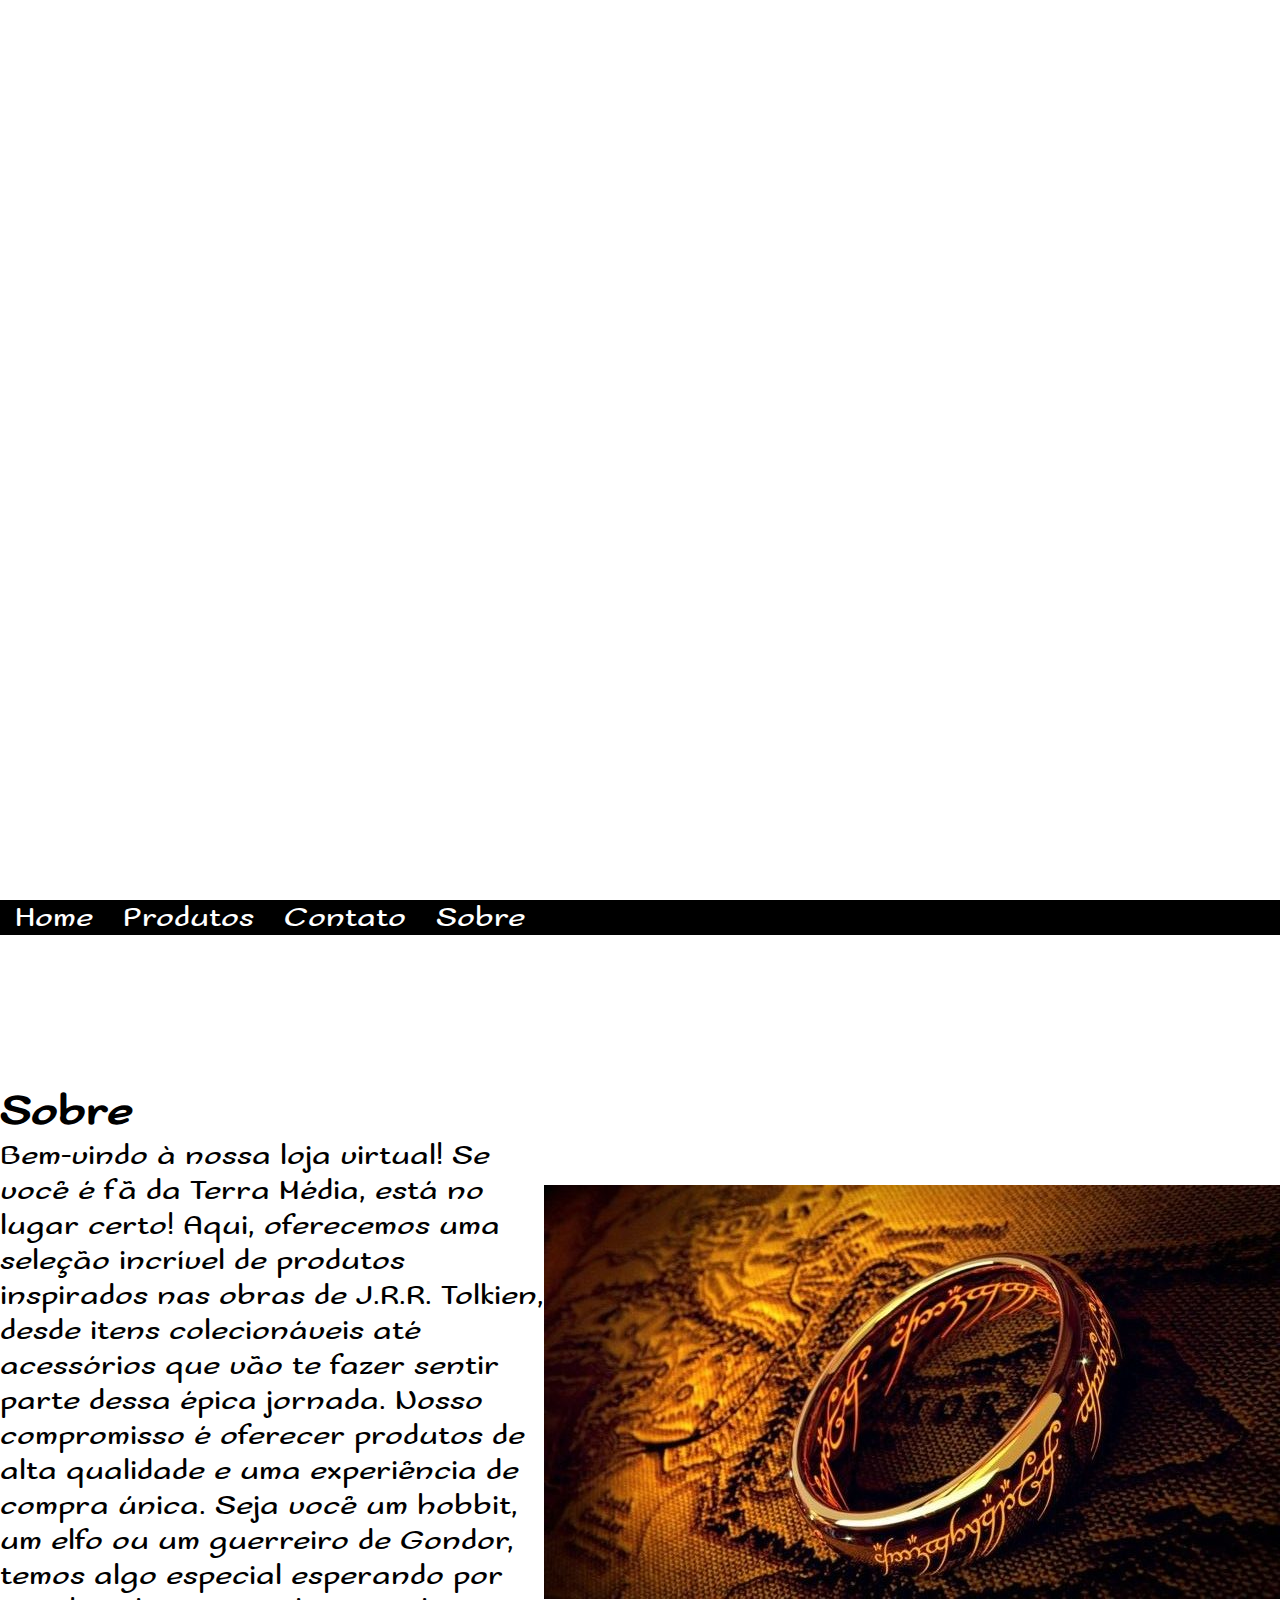
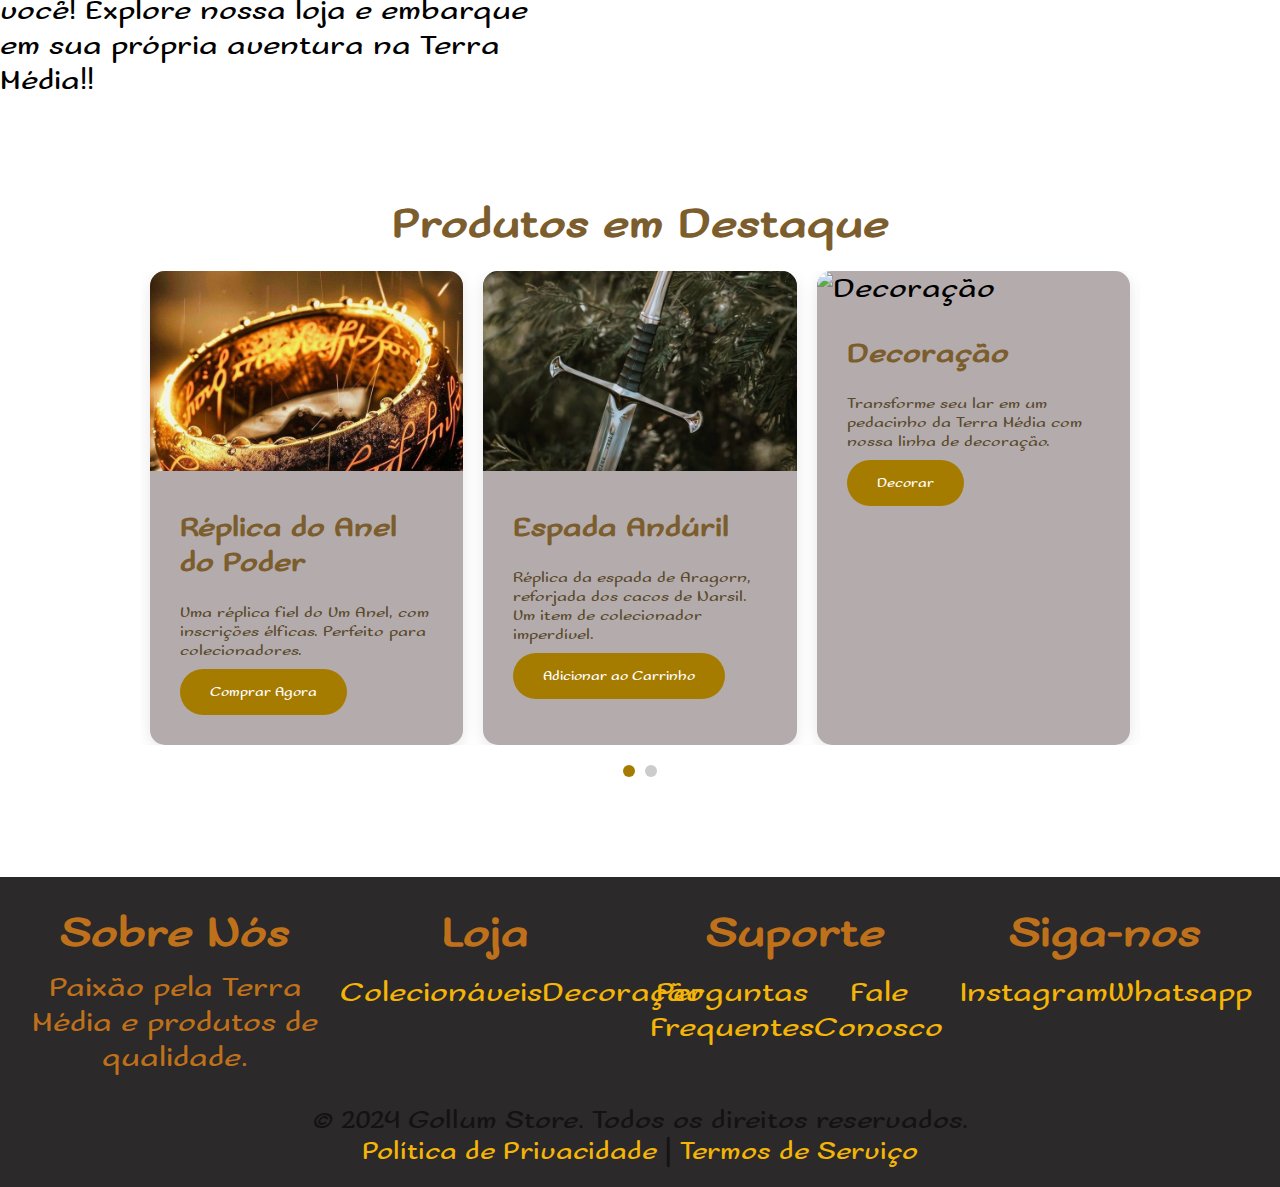
==== commit 2ec1b835: "atualização das pastas" ====
--- a/index.html
+++ b/index.html
@@ -4,7 +4,7 @@
     <meta charset="UTF-8">
     <meta name="viewport" content="width=device-width, initial-scale=1.0">
     <title>Gollum Store</title>
-    <link rel="stylesheet" href="style.css">
+    <link rel="stylesheet" href="./css/style.css">
 </head>
 <body>
     <header>  
--- a/css/style.css
+++ b/css/style.css
@@ -0,0 +1,238 @@
+@import url("https://fonts.googleapis.com/css2?family=Sofadi+One&display=swap");
+
+html {
+  font-family: "Sofadi One";
+  font-size: 30px;
+  background-image: url(assets/degrade2.png);
+}
+
+* {
+  margin: 0;
+  padding: 0;
+  box-sizing: border-box;
+}
+
+.cover {
+  position: absolute;
+  top: 0;
+  left: 0;
+  height: 100%;
+  width: 100%;
+  z-index: -100;
+  background-image: url("assets/gollumbanner.jpg");
+  background-size: cover;
+}
+
+header {
+  height: 100vh;
+  display: flex;
+  justify-content: center;
+  align-items: center;
+}
+
+
+div ul {
+  list-style-type: none;
+  display: flex;
+  flex-direction: row;
+  justify-content: space-between;
+}
+
+.pesquisa a {
+  text-decoration: none;
+  font-size: 1rem;
+  margin: 0 0.5rem;
+  color: white;
+}
+
+nav {
+  width: 100%;
+  display: flex;
+  flex-direction: row;
+  justify-content: space-between;
+  align-items: center;
+  background-color: black;
+}
+
+.sobre {
+  /* border: 1px solid red; */
+  align-items: center;
+  display: flex;
+  justify-content: space-between;
+  padding-top: 5rem;
+}
+
+.imgsobre {
+  /* border: 1px solid rgb(94, 255, 0); */
+  width: 100%;
+  display: flex;
+  /* justify-content: right;         */
+}
+
+.textsobre {
+  /* border: 1px solid rgb(76, 0, 255); */
+  width: 100%;
+  display: block;
+}
+
+footer {
+  background-color: rgb(43, 41, 41); /* Cor de fundo escura */
+  color: rgb(20, 18, 18); /* Cor do texto */
+  padding: 20px; /* Espaçamento interno */
+  text-align: center; /* Alinhamento central do texto */
+}
+
+.footer-content {
+  display: flex; /* Usar flexbox para organizar as seções */
+  justify-content: space-around; /* Espaçamento entre as seções */
+  flex-wrap: wrap; /* Permitir que as seções se empilhem em telas menores */
+}
+
+.footer-section {
+  flex: 1; /* Seções ocupam espaço igual */
+  min-width: 100px; /* Largura mínima para cada seção */
+  margin: 10px; /* Margem entre as seções */
+  color: #d37b18e1;
+}
+
+.footer-section h2 {
+  margin-bottom: 10px; /* Espaçamento abaixo dos títulos */
+}
+
+.footer-section ul {
+  list-style-type: none; /* Remover marcadores da lista */
+  padding: 0; /* Remover preenchimento da lista */
+  margin: 0;
+}
+
+.footer-section li {
+  margin: 5px 0;
+}
+.footer-section a {
+  color: #f4b507; /* Cor dos links */
+  text-decoration: none; /* Remover sublinhado */
+  display: block;
+}
+
+.footer-section a:hover {
+  text-decoration: underline; /* Sublinhado ao passar o mouse */
+}
+
+.footer-bottom {
+  margin-top: 20px; /* Espaçamento acima da seção inferior */
+  font-size: 0.9em; /* Fonte menor para o rodapé */
+}
+
+.footer-bottom a {
+  color: #f4b507; /* Cor dos links na seção inferior */
+  text-decoration: none; /* Remover sublinhado */
+}
+
+.footer-bottom a:hover {
+  text-decoration: underline; /* Sublinhado ao passar o mouse */
+}
+
+.s-cards {
+  max-width: 1200px;
+  margin: 0 auto;
+  padding: 100px;
+}
+
+.s-cards h2 {
+  text-align: center;
+  margin-bottom: 20px;
+  color: #7c5e2e;
+}
+.intro {
+  text-align: center;
+  margin-bottom: 30px;
+  font-style: italic;
+  color: #5a4a2d;
+}
+.cards-wrapper {
+  position: relative;
+  overflow: hidden;
+  margin-bottom: 20px;
+}
+.cards-container {
+  display: flex;
+  width: 200%;
+  transition: transform 0.5s ease;
+}
+.card-group {
+  flex: 0 0 50%;
+  display: flex;
+  justify-content: space-between;
+}
+.card {
+  flex: 0 0 calc(33.333% - 20px);
+  margin: 0 10px;
+  background: #b4acac;
+  border-radius: 15px;
+  overflow: hidden;
+  box-shadow: 0 4px 15px rgba(0, 0, 0, 0.1);
+  transition: transform 0.3s ease, box-shadow 0.3s ease;
+}
+.card:hover {
+  transform: translateY(-5px);
+  box-shadow: 0 6px 20px rgba(0, 0, 0, 0.15);
+}
+.card-img-top {
+  width: 100%;
+  height: 200px;
+  object-fit: cover;
+}
+.card-body {
+  padding: 1rem;
+}
+.card-title {
+  font-size: 1rem;
+  font-weight: 600;
+  margin-bottom: 0.75rem;
+  color: #7c5e2e;
+}
+.card-text {
+  color: #5a4a2d;
+  font-size: 0.5333rem;
+  margin-bottom: 0.3333rem;
+}
+.btn {
+  font-size: 0.4667rem;
+  display: inline-block;
+  background-color: #a67c00;
+  color: #fff;
+  padding: 0.5rem 1rem;
+  text-decoration: none;
+  border-radius: 50px;
+  transition: background-color 0.3s ease;
+}
+.btn:hover {
+  background-color: #7c5e2e;
+}
+.radio-buttons {
+  display: none;
+}
+.indicators {
+  display: flex;
+  justify-content: center;
+  margin-top: 20px;
+}
+.indicator {
+  width: 12px;
+  height: 12px;
+  background-color: #ccc;
+  border-radius: 50%;
+  margin: 0 5px;
+  cursor: pointer;
+  transition: background-color 0.3s ease;
+}
+#radio1:checked ~ .cards-wrapper ~ .indicators .indicator[for="radio1"],
+#radio2:checked ~ .cards-wrapper ~ .indicators .indicator[for="radio2"] {
+  background-color: #a67c00;
+}
+#radio1:checked ~ .cards-wrapper .cards-container {
+  transform: translateX(0);
+}
+#radio2:checked ~ .cards-wrapper .cards-container {
+  transform: translateX(-50%);
+}